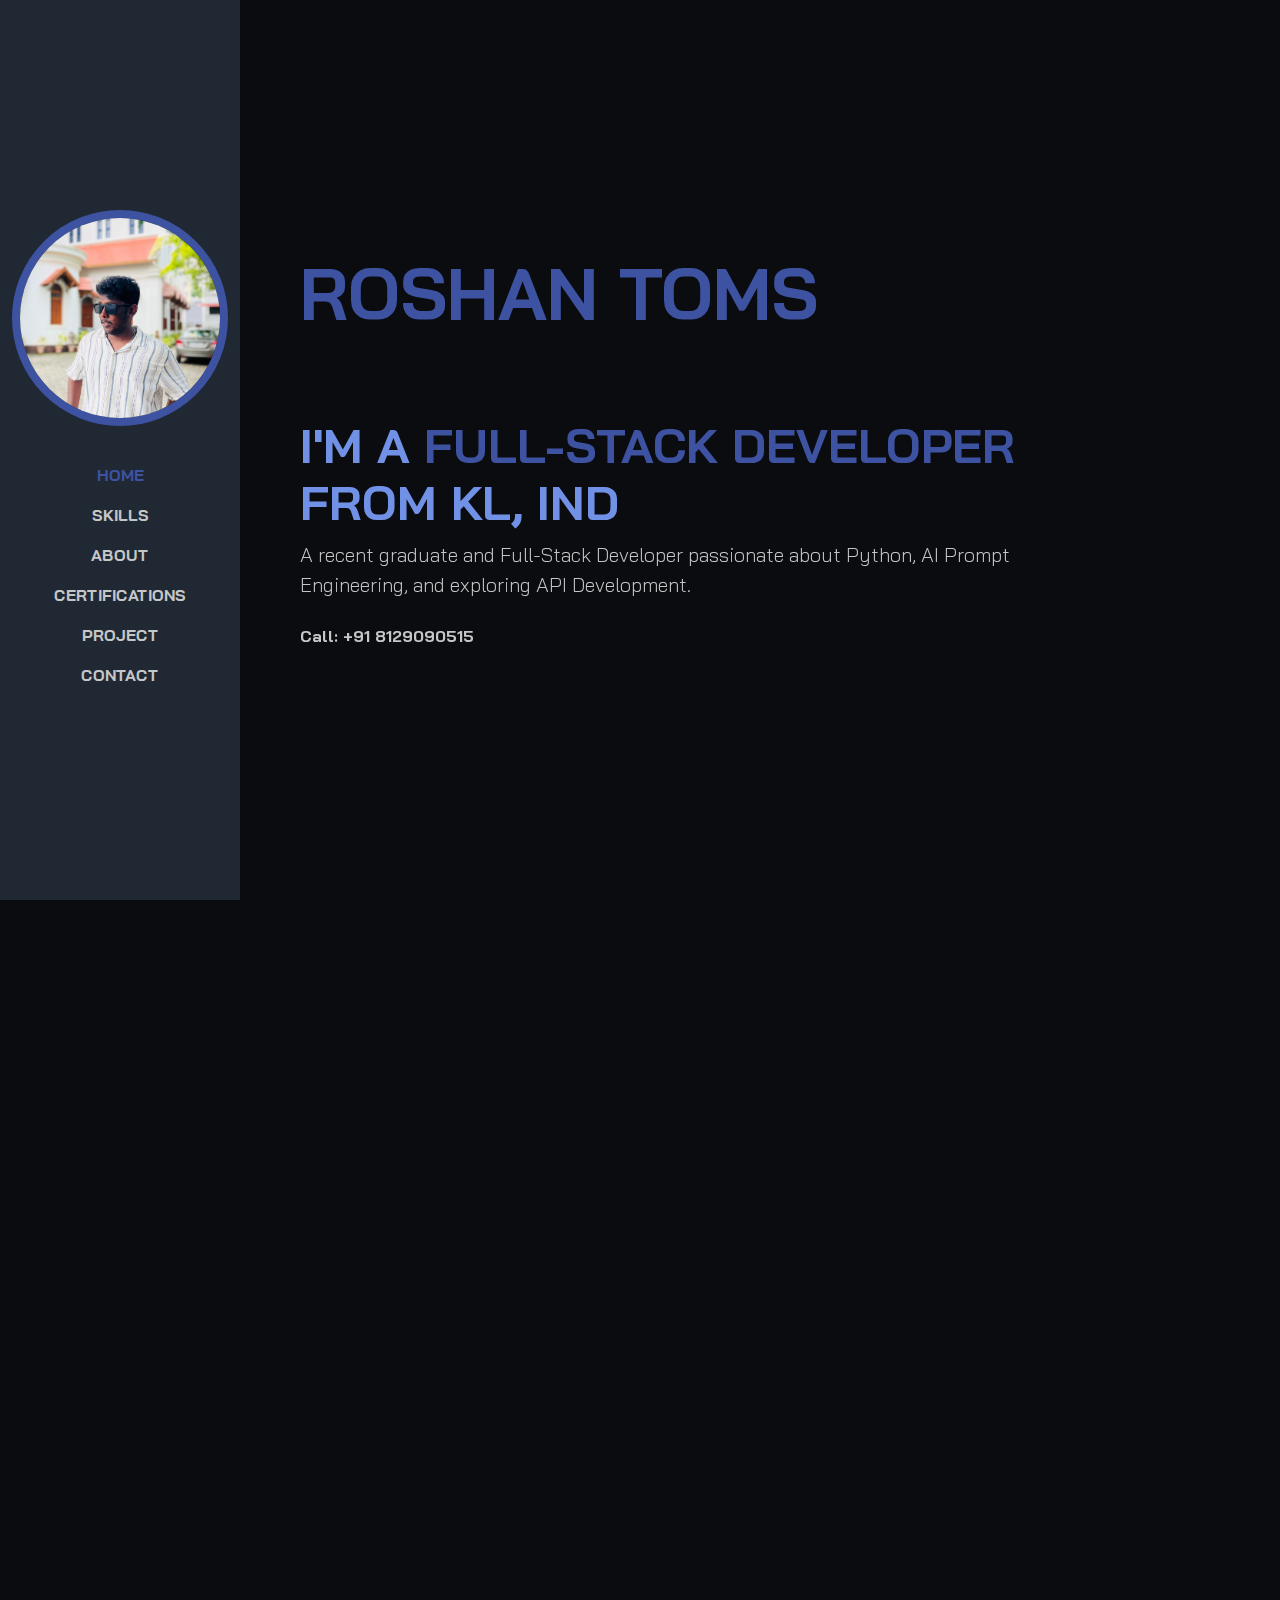
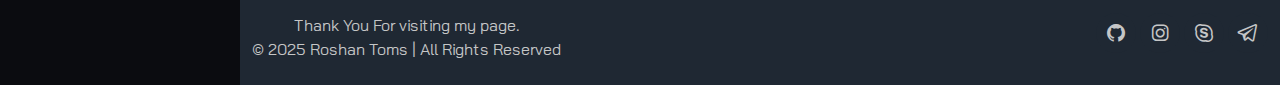
==== index.html @ 79420d6e "index.html" ====
<!DOCTYPE html>
<html lang="en">
<head>
    <meta charset="UTF-8">
    <meta http-equiv="X-UA-Compatible" content="IE=edge">
    <meta name="viewport" content="width=device-width, initial-scale=1.0">
    <meta name="description" content="Portfolio of Roshan Toms, a front-end developer from Kerala, India">
    <meta name="keywords" content="Web Developer, Front-end Developer, Full-Stack Developer, Python Developer, Portfolio, HTML, CSS, JavaScript">
    <meta name="author" content="Roshan Toms">
    <title>Full-Stack Developer</title>
    <link rel="stylesheet" href="./porti/css/bootstrap.min.css">
    <link rel="stylesheet" href="./porti/css/aos.css">
    <link rel="stylesheet" href="./porti/css/line-awesome.min.css">
    <link rel="stylesheet" href="./porti/css/style.css">
</head>
<body data-bs-spy="scroll" data-bs-target=".navbar">
    <div class="cursor">
        <div class="outer-circle"></div>
        <div class="inner-dot"></div>
    </div>

    <nav class="navbar navbar-expand-lg navbar-dark fixed-top">
        <div class="container flex-lg-column">
            <a class="navbar-brand mx-lg-auto mb-lg-4" href="#">
                <span class="h3 fw-bold d-block d-lg-none">Roshan Toms</span>
                <img src="./porti/images/h.jpg" class="d-none d-lg-block rounded-circle" alt="" loading="lazy">
            </a>
            <button class="navbar-toggler" type="button" data-bs-toggle="collapse" data-bs-target="#navbarNav"
                aria-controls="navbarNav" aria-expanded="false" aria-label="Toggle navigation">
                <span class="navbar-toggler-icon"></span>
            </button>
            <div class="collapse navbar-collapse" id="navbarNav">
                <ul class="navbar-nav ms-auto flex-lg-column text-lg-center">
                    <li class="nav-item">
                        <a class="nav-link" href="#home">Home</a>
                    </li>
                    <li class="nav-item">
                        <a class="nav-link" href="#skills">Skills</a>
                    </li>
                    <li class="nav-item">
                        <a class="nav-link" href="#about">About</a>
                    </li>
                    <li class="nav-item">
                        <a class="nav-link" href="#certifications">Certifications</a>
                    </li>
                    <li class="nav-item">
                        <a class="nav-link" href="#project">Project</a>
                    </li>
                    <li class="nav-item">
                        <a class="nav-link" href="#contact">Contact</a>
                    </li>
                </ul>
            </div>
        </div>
    </nav>
    <div id="content-wrapper">


        <section id="home" class="full-height px-lg-5">

            <div class="container">
                <div class="row">
                    <div class="col-lg-10">
                        <h1 class="display-2 fw-bold" data-aos="fade-up"><span class="text-brand">ROSHAN TOMS</span></h1><br><br><br>
                        <h1 class="display-5 fw-bold" data-aos="fade-up">I'M A <span class="text-brand">FULL-STACK DEVELOPER</span> <br>FROM KL, IND</h1>
                        <p class="lead mt-2 mb-4" data-aos="fade-up" data-aos-delay="300">A recent graduate and Full-Stack Developer passionate about Python, AI Prompt Engineering, and exploring API Development.</p>
                        <div data-aos="fade-up" data-aos-delay="600">
                            <a href="#" class="link-custom">Call: +91 8129090515</a>
                        </div>
                    </div>
                </div>
            </div>

        </section>



        <section id="skills" class="full-height px-lg-5">
            <div class="container">

                <div class="row pb-4" data-aos="fade-up">
                    <div class="col-lg-8">
                        <h6 class="text-brand">SKILLS</h6>
                        <h1>Skills</h1>
                    </div>
                </div>

                <div class="row gy-4">

                    <div class="col-md-4" data-aos="fade-up" data-aos-delay="300">
                        <div class="service p-4 bg-base rounded-4 shadow-effect">
                            <div class="iconbox rounded-4">
                                <i class="las la-laptop-code"></i>
                            </div>
                            <h5 class="mt-4 mb-2">Python</h5>
                            <p>Proficient in building web applications, automation, and AI solutions.</p>
                        </div>
                    </div>

                    <div class="col-md-4" data-aos="fade-up" data-aos-delay="600">
                        <div class="service p-4 bg-base rounded-4 shadow-effect">
                            <div class="iconbox rounded-4">
                                <i class="las la-file-code"></i>
                            </div>
                            <h5 class="mt-4 mb-2">Django</h5>
                            <p>Experienced in creating secure and scalable web applications and REST APIs using Django framework.</p>
                        </div>
                    </div>

                    <div class="col-md-4" data-aos="fade-up" data-aos-delay="900">
                        <div class="service p-4 bg-base rounded-4 shadow-effect">
                            <div class="iconbox rounded-4">
                                <i class="las la-code"></i>
                            </div>
                            <h5 class="mt-4 mb-2">Full Stack Development</h5>
                            <p>Building dynamic web applications using JavaScript and React for frontend and backend development.</p>
                        </div>
                    </div>

                    <div class="col-md-4" data-aos="fade-up" data-aos-delay="300">
                        <div class="service p-4 bg-base rounded-4 shadow-effect">
                            <div class="iconbox rounded-4">
                                <i class="las la-pen"></i>
                            </div>
                            <h5 class="mt-4 mb-2">AI Prompt Engineering</h5>
                            <p>Skilled in crafting effective prompts to enhance AI model performance and generate high-quality outputs.</p>
                        </div>
                    </div>

                    <div class="col-md-4" data-aos="fade-up" data-aos-delay="600">
                        <div class="service p-4 bg-base rounded-4 shadow-effect">
                            <div class="iconbox rounded-4">
                                <i class="las la-users"></i>
                            </div>
                            <h5 class="mt-4 mb-2">Teamwork</h5>
                            <p>Ability to collaborate effectively with diverse teams.</p>
                        </div>
                    </div>

                    <div class="col-md-4" data-aos="fade-up" data-aos-delay="900">
                        <div class="service p-4 bg-base rounded-4 shadow-effect">
                            <div class="iconbox rounded-4">
                                <i class="las la-pencil-ruler"></i>
                            </div>
                            <h5 class="mt-4 mb-2">Problem-Solving</h5>
                            <p>Proficient in identifying issues and developing solutions.</p>
                        </div>
                    </div>

                    <div class="col-md-4" data-aos="fade-up" data-aos-delay="300">
                        <div class="service p-4 bg-base rounded-4 shadow-effect">
                            <div class="iconbox rounded-4">
                                <i class="las la-users"></i>
                            </div>
                            <h5 class="mt-4 mb-2">Fast Learner</h5>
                            <p>Quick adaptability to new technologies and concepts.</p>
                        </div>
                    </div>

                    <div class="col-md-4" data-aos="fade-up" data-aos-delay="600">
                        <div class="service p-4 bg-base rounded-4 shadow-effect">
                            <div class="iconbox rounded-4">
                                <i class="las la-stopwatch"></i>
                            </div>
                            <h5 class="mt-4 mb-2">Time Management</h5>
                            <p>Skilled in prioritizing tasks and meeting deadlines.</p>
                        </div>
                    </div>

                    <div class="col-md-4" data-aos="fade-up" data-aos-delay="900">
                        <div class="service p-4 bg-base rounded-4 shadow-effect">
                            <div class="iconbox rounded-4">
                                <i class="las la-recycle"></i>
                            </div>
                            <h5 class="mt-4 mb-2">Adaptability</h5>
                            <p>Ability to adjust to new challenges and environments.</p>
                        </div>
                    </div>

                </div>

            </div>
        </section>


        <!-- ABOUT -->
        <section id="about" class="full-height px-lg-5">
            <div class="container">

                <div class="row pb-4" data-aos="fade-up">
                    <div class="col-lg-8">
                        <h6 class="text-brand">ABOUT</h6>
                        <h1>My Education & Experience</h1>
                    </div>
                </div>

                <div class="row gy-4">
                    <div class="col-lg-12">

                        <h3 class="mb-4" data-aos="fade-up" data-aos-delay="300">Education</h3>
                        <div class="row gy-4">

                            <div class="col-md-6" data-aos="fade-up" data-aos-delay="600">
                                <div class="bg-base p-4 rounded-4 shadow-effect">
                                    <h4>Bachelor of Science in Electronics</h4>
                                    <p class="text-brand mb-2">IHRD College of Applied Science, Vazhakkad(2017 - 2022)</p>
                                    <p class="mb-0">I graduated with a Bachelor of Science in Electronics from IHRD College of Applied Science, where I gained a solid foundation in electronic systems, circuit design, and embedded technologies. This program equipped me with both theoretical knowledge and practical skills, preparing me for a successful career in the dynamic field of electronics.</p>
                                </div>
                            </div>

                            <div class="col-md-6" data-aos="fade-up" data-aos-delay="600">
                                <div class="bg-base p-4 rounded-4 shadow-effect">
                                    <h4>Higher Secondary Science</h4>
                                    <p class="text-brand mb-2">Mukkam Higher Secondary School, Mukkam (2017 - 2019)</p>
                                    <p class="mb-0">I completed my higher secondary education in Science at Mukkam Higher Secondary School. This educational background fueled my passion for technology and paved the way for my pursuit of a Bachelor of Science in Electronics.</p>
                                </div>
                            </div>

                            <div class="col-md-6" data-aos="fade-up" data-aos-delay="600">
                                <div class="bg-base p-4 rounded-4 shadow-effect">
                                    <h4>SSLC</h4>
                                    <p class="text-brand mb-2">Govt. Ganapath Boys High School, Chalappuram (2017)</p>
                                    <p class="mb-0">I completed my Secondary School Leaving Certificate (SSLC) from Government Ganapath Boys High School, where I laid the groundwork for my academic journey. This early education instilled in me a passion for learning, which ultimately guided me toward pursuing higher studies in science and electronics.</p>
                                </div>
                            </div>

                            <div class="col-md-6" data-aos="fade-up" data-aos-delay="600">
                                <div class="bg-base p-4 rounded-4 shadow-effect">
                                    <h4>Python</h4>
                                    <p class="text-brand mb-2">KSWDC REACH (2023-2024)</p>
                                    <p class="mb-0">I completed a Python course from KSWDC REACH, where I acquired essential programming skills and a solid understanding of Python's applications in data analysis and software development. This training equipped me with the knowledge to tackle real-world problems and further fueled my passion for coding and technology.</p>
                                </div>
                            </div>

                            <div class="col-md-6" data-aos="fade-up" data-aos-delay="600">
                                <div class="bg-base p-4 rounded-4 shadow-effect">
                                    <h4>Prompt Engineering</h4>
                                    <p class="text-brand mb-2">One Million Prompters Initiative (2025)</p>
                                    <p class="mb-0">Successfully completed the One Million Prompters initiative launched by His Highness Sheikh Hamdan bin Mohammed bin Rashid Al Maktoum, Crown Prince of Dubai. This initiative aims to train and empower One Million Prompters, focusing on developing skills in prompt engineering for AI systems. In alignment with the Dubai Universal Blueprint for Artificial Intelligence, this achievement contributes to building a future-ready workforce.</p>
                                </div>
                            </div>

                        </div>


                        <h3 class="mb-4 mt-5" data-aos="fade-up" data-aos-delay="300">Experiance</h3>
                        <div class="row gy-4">

                            <div class="col-md-6" data-aos="fade-up" data-aos-delay="600">
                                <div class="bg-base p-4 rounded-4 shadow-effect">
                                    <h4>Fiber Associate</h4>
                                    <p class="text-brand mb-2">Jio Center (2022 - 2024)</p>
                                    <p class="mb-0">In my role, I focused on the installation of Jio Fiber, ensuring that every possible household had access to high-speed internet services. I prioritized delivering exceptional customer service, which contributed to achieving a daily productivity rate of over 4 installations, reflecting my commitment to efficiency and customer satisfaction.</p>
                                </div>
                            </div>

                            <div class="col-md-6" data-aos="fade-up" data-aos-delay="600">
                                <div class="bg-base p-4 rounded-4 shadow-effect">
                                    <h4>Python Intern</h4>
                                    <p class="text-brand mb-2">Inmakes (2024 - )</p>
                                    <p class="mb-0">As a Python intern at Inmakes, I gained hands-on experience in developing and optimizing software solutions using Python programming. This role allowed me to enhance my coding skills while collaborating with a talented team to contribute to innovative projects and improve overall system performance.</p>
                                </div>
                            </div>


                        </div>

                    </div>

                </div>

            </div>
        </section>
        <!-- //ABOUT -->


        <!-- CERTIFICATIONS -->
        <section id="certifications" class="full-height px-lg-5">
            <div class="container">
                <div class="row pb-4" data-aos="fade-up">
                    <div class="col-lg-8">
                        <h6 class="text-brand">CERTIFICATIONS</h6>
                        <h1>My Certifications</h1>
                    </div>
                </div>
                <div class="row gy-4 justify-content-center">
                    <div class="col-lg-4" data-aos="fade-up" data-aos-delay="300">
                        <div class="card bg-base shadow-effect" onclick="openPopup('./porti/images/Uniofcali.png')">
                            <img src="./porti/images/Uniofcali.png" alt="" class="card-img-top">
                            <div class="card-body">
                                <h5 class="card-title">Degree Certificate</h5>
                                <p class="card-text">Bachelor of Science in Electronics awarded by IHRD College of Applied Science.</p>
                            </div>
                        </div>
                    </div>
                    <div class="col-lg-4" data-aos="fade-up" data-aos-delay="600">
                        <div class="card bg-base shadow-effect" onclick="openPopup('./porti/images/python.png')">
                            <img src="./porti/images/python.png" alt="Python Certificate" class="card-img-top">
                            <div class="card-body">
                                <h5 class="card-title">Python Certificate</h5>
                                <p class="card-text">Successfully completed Python course from KSWDC REACH (2023-2024).</p>
                            </div>
                        </div>
                    </div>
                    <div class="col-lg-4" data-aos="fade-up" data-aos-delay="900">
                        <div class="card bg-base shadow-effect" onclick="openPopup('./porti/images/chatgpt.png')">
                            <img src="./porti/images/chatgpt.png" alt="Prompt Engineering Certificate" class="card-img-top">
                            <div class="card-body">
                                <h5 class="card-title">Prompt Engineering Certificate</h5>
                                <p class="card-text">Completed One Million Prompters initiative focused on AI prompt engineering.</p>
                            </div>
                        </div>
                    </div>
                </div>
            </div>
        </section>

        <div id="popup" class="popup" onclick="closePopup()">
            <span class="close">&times;</span>
            <img id="popup-img" class="popup-img" src="" alt="">
        </div>
        <!-- //CERTIFICATIONS -->

        <!-- PROJECT -->
        <section id="project" class="full-height px-lg-5">
            <div class="container">
                <div class="row pb-4" data-aos="fade-up">
                    <div class="col-lg-8">
                        <h6 class="text-brand">PROJECT</h6>
                        <h1>My Project</h1>
                    </div>
                </div>
                <div class="row gy-4 justify-content-center">
                    <div class="col-lg-4" data-aos="fade-up" data-aos-delay="300">
                        <div class="card bg-base shadow-effect project-card">
                            <div class="image-container">
                                <img src="./porti/images/robin_asst.webp" alt="" class="card-img-top">
                                <div class="card-buttons">
                                    <a href="https://roshantoms.github.io/Robin-Assistant/" target="_blank" class="btn btn-brand" rel="noopener noreferrer">Preview</a>
                                    <a href="https://github.com/roshantoms/Robin-Assistant/" target="_blank" class="btn btn-brand" rel="noopener noreferrer">Source Code</a>
                                </div>
                            </div>
                            <div class="card-body">
                                <h5 class="card-title">Robin Assistant</h5>
                                <p class="card-text">Voice-controlled personal assistant built with Python that can open and close apps, browse websites, and play YouTube songs through voice commands.</p>
                            </div>
                        </div>
                    </div>
                    <div class="col-lg-4" data-aos="fade-up" data-aos-delay="300">
                        <div class="card bg-base shadow-effect project-card">
                            <div class="image-container">
                                <img src="./porti/images/serpentrix.webp" alt="" class="card-img-top">
                                <div class="card-buttons">
                                    <a href="https://roshantoms.github.io/Serpentrix-Game/" target="_blank" class="btn btn-brand" rel="noopener noreferrer">Preview</a>
                                    <a href="https://github.com/roshantoms/Serpentrix-Game/" target="_blank" class="btn btn-brand" rel="noopener noreferrer">Source Code</a>
                                </div>
                            </div>
                            <div class="card-body">
                                <h5 class="card-title">Serpentrix</h5>
                                <p class="card-text">A classic snake game built with HTML, CSS, and JavaScript, featuring responsive controls, touch support, and a clean modern design.</p>
                            </div>
                        </div>
                    </div>
                    <div class="col-lg-4" data-aos="fade-up" data-aos-delay="300"></div>
                </div>
            </div>
        </section>

        <div id="popup" class="popup" onclick="closePopup()">
            <span class="close">&times;</span>
            <img id="popup-img" class="popup-img" src="" alt="">
        </div>
        <!-- PROJECT -->


        <!-- CONTACT -->
        <section id="contact" class="full-height px-lg-5">
            <div class="container">
                <div class="row justify-content-center text-center">
                    <div class="col-lg-8 pb-4" data-aos="fade-up">
                        <h6 class="text-brand">CONTACT</h6>
                        <h1>Interested in working together? Let's talk</h1>
                    </div>

                    <div class="col-lg-8" data-aos="fade-up" data-aos-delay="300">
                        <form action="#" class="row g-lg-3 gy-3" id="contact-form">
                            <div class="form-group col-md-6">
                                <input type="text" class="form-control" placeholder="Enter your name" required>
                            </div>
                            <div class="form-group col-md-6">
                                <input type="email" class="form-control" placeholder="Enter your email" required>
                            </div>
                            <div class="form-group col-12">
                                <input type="text" class="form-control" placeholder="Enter subject" required>
                            </div>
                            <div class="form-group col-12">
                                <textarea name="" rows="4" class="form-control" placeholder="Enter your message" required></textarea>
                            </div>
                            <div class="form-group col-12 d-grid">
                                <button type="submit" class="btn btn-brand">Contact me</button>
                            </div>
                        </form>
                        <div id="thank-you-message" class="text-center" style="display: none;">
                            <h2 class="text-brand2 my-5 py-5">Thank you for contacting me!</h2>
                        </div>
                    </div>
                </div>
            </div>
        </section>
        <!-- //CONTACT -->

        <!-- FOOTER -->
        <footer class="text-center py-4 bg-base">
            <div class="container">
                <div class="row gy-4 justify-content-between">
                    <div class="col-auto">
                        <p class="mb-0">Thank You For visiting my page.</a></p>
                        <p class="mb-0">&copy; 2025 Roshan Toms | All Rights Reserved</p>
                    </div>
                    <div class="col-auto">
                        <div class="social-icons">
                            <a href="https://github.com/roshantoms/" target="_blank" rel="noopener noreferrer"><i class="lab la-github"></i></a>
                            <a href="#"><i class="lab la-instagram"></i></a>
                            <a href="#"><i class="lab la-skype"></i></a>
                            <a href="#"><i class="lab la-telegram"></i></a>
                        </div>
                    </div>
                </div>
            </div>
        </footer>
        <!-- //FOOTER -->

    </div>
  



    <script src="./porti/js/script.js"></script>
    <script src="./porti/js/scatter.js"></script>
    <script src="./porti/js/bootstrap.bundle.min.js"></script>
    <script src="./porti/js/aos.js"></script>
    <script src="./porti/js/main.js"></script>

    <script src="https://cdnjs.cloudflare.com/ajax/libs/gsap/3.12.2/gsap.min.js"></script>

</body>

</html>
---- porti/css/line-awesome.min.css ----
.la,.lab,.lad,.lal,.lar,.las{-moz-osx-font-smoothing:grayscale;-webkit-font-smoothing:antialiased;display:inline-block;font-style:normal;font-variant:normal;text-rendering:auto;line-height:1}.la-lg{font-size:1.33333em;line-height:.75em;vertical-align:-.0667em}.la-xs{font-size:.75em}.la-sm{font-size:.875em}.la-1x{font-size:1em}.la-2x{font-size:2em}.la-3x{font-size:3em}.la-4x{font-size:4em}.la-5x{font-size:5em}.la-6x{font-size:6em}.la-7x{font-size:7em}.la-8x{font-size:8em}.la-9x{font-size:9em}.la-10x{font-size:10em}.la-fw{text-align:center;width:1.25em}.la-ul{list-style-type:none;margin-left:2.5em;padding-left:0}.la-ul>li{position:relative}.la-li{left:-2em;position:absolute;text-align:center;width:2em;line-height:inherit}.la-border{border:solid .08em #eee;border-radius:.1em;padding:.2em .25em .15em}.la-pull-left{float:left}.la-pull-right{float:right}.la.la-pull-left,.lab.la-pull-left,.lal.la-pull-left,.lar.la-pull-left,.las.la-pull-left{margin-right:.3em}.la.la-pull-right,.lab.la-pull-right,.lal.la-pull-right,.lar.la-pull-right,.las.la-pull-right{margin-left:.3em}.la-spin{-webkit-animation:la-spin 2s infinite linear;animation:la-spin 2s infinite linear}.la-pulse{-webkit-animation:la-spin 1s infinite steps(8);animation:la-spin 1s infinite steps(8)}@-webkit-keyframes la-spin{0%{-webkit-transform:rotate(0);transform:rotate(0)}100%{-webkit-transform:rotate(360deg);transform:rotate(360deg)}}@keyframes la-spin{0%{-webkit-transform:rotate(0);transform:rotate(0)}100%{-webkit-transform:rotate(360deg);transform:rotate(360deg)}}.la-rotate-90{-webkit-transform:rotate(90deg);transform:rotate(90deg)}.la-rotate-180{-webkit-transform:rotate(180deg);transform:rotate(180deg)}.la-rotate-270{-webkit-transform:rotate(270deg);transform:rotate(270deg)}.la-flip-horizontal{-webkit-transform:scale(-1,1);transform:scale(-1,1)}.la-flip-vertical{-webkit-transform:scale(1,-1);transform:scale(1,-1)}.la-flip-both,.la-flip-horizontal.la-flip-vertical{-webkit-transform:scale(-1,-1);transform:scale(-1,-1)}:root .la-flip-both,:root .la-flip-horizontal,:root .la-flip-vertical,:root .la-rotate-180,:root .la-rotate-270,:root .la-rotate-90{-webkit-filter:none;filter:none}.la-stack{display:inline-block;height:2em;line-height:2em;position:relative;vertical-align:middle;width:2.5em}.la-stack-1x,.la-stack-2x{left:0;position:absolute;text-align:center;width:100%}.la-stack-1x{line-height:inherit}.la-stack-2x{font-size:2em}.la-inverse{color:#fff}.la-500px:before{content:"\f26e"}.la-accessible-icon:before{content:"\f368"}.la-accusoft:before{content:"\f369"}.la-acquisitions-incorporated:before{content:"\f6af"}.la-ad:before{content:"\f641"}.la-address-book:before{content:"\f2b9"}.la-address-card:before{content:"\f2bb"}.la-adjust:before{content:"\f042"}.la-adn:before{content:"\f170"}.la-adobe:before{content:"\f778"}.la-adversal:before{content:"\f36a"}.la-affiliatetheme:before{content:"\f36b"}.la-air-freshener:before{content:"\f5d0"}.la-airbnb:before{content:"\f834"}.la-algolia:before{content:"\f36c"}.la-align-center:before{content:"\f037"}.la-align-justify:before{content:"\f039"}.la-align-left:before{content:"\f036"}.la-align-right:before{content:"\f038"}.la-alipay:before{content:"\f642"}.la-allergies:before{content:"\f461"}.la-amazon:before{content:"\f270"}.la-amazon-pay:before{content:"\f42c"}.la-ambulance:before{content:"\f0f9"}.la-american-sign-language-interpreting:before{content:"\f2a3"}.la-amilia:before{content:"\f36d"}.la-anchor:before{content:"\f13d"}.la-android:before{content:"\f17b"}.la-angellist:before{content:"\f209"}.la-angle-double-down:before{content:"\f103"}.la-angle-double-left:before{content:"\f100"}.la-angle-double-right:before{content:"\f101"}.la-angle-double-up:before{content:"\f102"}.la-angle-down:before{content:"\f107"}.la-angle-left:before{content:"\f104"}.la-angle-right:before{content:"\f105"}.la-angle-up:before{content:"\f106"}.la-angry:before{content:"\f556"}.la-angrycreative:before{content:"\f36e"}.la-angular:before{content:"\f420"}.la-ankh:before{content:"\f644"}.la-app-store:before{content:"\f36f"}.la-app-store-ios:before{content:"\f370"}.la-apper:before{content:"\f371"}.la-apple:before{content:"\f179"}.la-apple-alt:before{content:"\f5d1"}.la-apple-pay:before{content:"\f415"}.la-archive:before{content:"\f187"}.la-archway:before{content:"\f557"}.la-arrow-alt-circle-down:before{content:"\f358"}.la-arrow-alt-circle-left:before{content:"\f359"}.la-arrow-alt-circle-right:before{content:"\f35a"}.la-arrow-alt-circle-up:before{content:"\f35b"}.la-arrow-circle-down:before{content:"\f0ab"}.la-arrow-circle-left:before{content:"\f0a8"}.la-arrow-circle-right:before{content:"\f0a9"}.la-arrow-circle-up:before{content:"\f0aa"}.la-arrow-down:before{content:"\f063"}.la-arrow-left:before{content:"\f060"}.la-arrow-right:before{content:"\f061"}.la-arrow-up:before{content:"\f062"}.la-arrows-alt:before{content:"\f0b2"}.la-arrows-alt-h:before{content:"\f337"}.la-arrows-alt-v:before{content:"\f338"}.la-artstation:before{content:"\f77a"}.la-assistive-listening-systems:before{content:"\f2a2"}.la-asterisk:before{content:"\f069"}.la-asymmetrik:before{content:"\f372"}.la-at:before{content:"\f1fa"}.la-atlas:before{content:"\f558"}.la-atlassian:before{content:"\f77b"}.la-atom:before{content:"\f5d2"}.la-audible:before{content:"\f373"}.la-audio-description:before{content:"\f29e"}.la-autoprefixer:before{content:"\f41c"}.la-avianex:before{content:"\f374"}.la-aviato:before{content:"\f421"}.la-award:before{content:"\f559"}.la-aws:before{content:"\f375"}.la-baby:before{content:"\f77c"}.la-baby-carriage:before{content:"\f77d"}.la-backspace:before{content:"\f55a"}.la-backward:before{content:"\f04a"}.la-bacon:before{content:"\f7e5"}.la-balance-scale:before{content:"\f24e"}.la-balance-scale-left:before{content:"\f515"}.la-balance-scale-right:before{content:"\f516"}.la-ban:before{content:"\f05e"}.la-band-aid:before{content:"\f462"}.la-bandcamp:before{content:"\f2d5"}.la-barcode:before{content:"\f02a"}.la-bars:before{content:"\f0c9"}.la-baseball-ball:before{content:"\f433"}.la-basketball-ball:before{content:"\f434"}.la-bath:before{content:"\f2cd"}.la-battery-empty:before{content:"\f244"}.la-battery-full:before{content:"\f240"}.la-battery-half:before{content:"\f242"}.la-battery-quarter:before{content:"\f243"}.la-battery-three-quarters:before{content:"\f241"}.la-battle-net:before{content:"\f835"}.la-bed:before{content:"\f236"}.la-beer:before{content:"\f0fc"}.la-behance:before{content:"\f1b4"}.la-behance-square:before{content:"\f1b5"}.la-bell:before{content:"\f0f3"}.la-bell-slash:before{content:"\f1f6"}.la-bezier-curve:before{content:"\f55b"}.la-bible:before{content:"\f647"}.la-bicycle:before{content:"\f206"}.la-biking:before{content:"\f84a"}.la-bimobject:before{content:"\f378"}.la-binoculars:before{content:"\f1e5"}.la-biohazard:before{content:"\f780"}.la-birthday-cake:before{content:"\f1fd"}.la-bitbucket:before{content:"\f171"}.la-bitcoin:before{content:"\f379"}.la-bity:before{content:"\f37a"}.la-black-tie:before{content:"\f27e"}.la-blackberry:before{content:"\f37b"}.la-blender:before{content:"\f517"}.la-blender-phone:before{content:"\f6b6"}.la-blind:before{content:"\f29d"}.la-blog:before{content:"\f781"}.la-blogger:before{content:"\f37c"}.la-blogger-b:before{content:"\f37d"}.la-bluetooth:before{content:"\f293"}.la-bluetooth-b:before{content:"\f294"}.la-bold:before{content:"\f032"}.la-bolt:before{content:"\f0e7"}.la-bomb:before{content:"\f1e2"}.la-bone:before{content:"\f5d7"}.la-bong:before{content:"\f55c"}.la-book:before{content:"\f02d"}.la-book-dead:before{content:"\f6b7"}.la-book-medical:before{content:"\f7e6"}.la-book-open:before{content:"\f518"}.la-book-reader:before{content:"\f5da"}.la-bookmark:before{content:"\f02e"}.la-bootstrap:before{content:"\f836"}.la-border-all:before{content:"\f84c"}.la-border-none:before{content:"\f850"}.la-border-style:before{content:"\f853"}.la-bowling-ball:before{content:"\f436"}.la-box:before{content:"\f466"}.la-box-open:before{content:"\f49e"}.la-boxes:before{content:"\f468"}.la-braille:before{content:"\f2a1"}.la-brain:before{content:"\f5dc"}.la-bread-slice:before{content:"\f7ec"}.la-briefcase:before{content:"\f0b1"}.la-briefcase-medical:before{content:"\f469"}.la-broadcast-tower:before{content:"\f519"}.la-broom:before{content:"\f51a"}.la-brush:before{content:"\f55d"}.la-btc:before{content:"\f15a"}.la-buffer:before{content:"\f837"}.la-bug:before{content:"\f188"}.la-building:before{content:"\f1ad"}.la-bullhorn:before{content:"\f0a1"}.la-bullseye:before{content:"\f140"}.la-burn:before{content:"\f46a"}.la-buromobelexperte:before{content:"\f37f"}.la-bus:before{content:"\f207"}.la-bus-alt:before{content:"\f55e"}.la-business-time:before{content:"\f64a"}.la-buy-n-large:before{content:"\f8a6"}.la-buysellads:before{content:"\f20d"}.la-calculator:before{content:"\f1ec"}.la-calendar:before{content:"\f133"}.la-calendar-alt:before{content:"\f073"}.la-calendar-check:before{content:"\f274"}.la-calendar-day:before{content:"\f783"}.la-calendar-minus:before{content:"\f272"}.la-calendar-plus:before{content:"\f271"}.la-calendar-times:before{content:"\f273"}.la-calendar-week:before{content:"\f784"}.la-camera:before{content:"\f030"}.la-camera-retro:before{content:"\f083"}.la-campground:before{content:"\f6bb"}.la-canadian-maple-leaf:before{content:"\f785"}.la-candy-cane:before{content:"\f786"}.la-cannabis:before{content:"\f55f"}.la-capsules:before{content:"\f46b"}.la-car:before{content:"\f1b9"}.la-car-alt:before{content:"\f5de"}.la-car-battery:before{content:"\f5df"}.la-car-crash:before{content:"\f5e1"}.la-car-side:before{content:"\f5e4"}.la-caret-down:before{content:"\f0d7"}.la-caret-left:before{content:"\f0d9"}.la-caret-right:before{content:"\f0da"}.la-caret-square-down:before{content:"\f150"}.la-caret-square-left:before{content:"\f191"}.la-caret-square-right:before{content:"\f152"}.la-caret-square-up:before{content:"\f151"}.la-caret-up:before{content:"\f0d8"}.la-carrot:before{content:"\f787"}.la-cart-arrow-down:before{content:"\f218"}.la-cart-plus:before{content:"\f217"}.la-cash-register:before{content:"\f788"}.la-cat:before{content:"\f6be"}.la-cc-amazon-pay:before{content:"\f42d"}.la-cc-amex:before{content:"\f1f3"}.la-cc-apple-pay:before{content:"\f416"}.la-cc-diners-club:before{content:"\f24c"}.la-cc-discover:before{content:"\f1f2"}.la-cc-jcb:before{content:"\f24b"}.la-cc-mastercard:before{content:"\f1f1"}.la-cc-paypal:before{content:"\f1f4"}.la-cc-stripe:before{content:"\f1f5"}.la-cc-visa:before{content:"\f1f0"}.la-centercode:before{content:"\f380"}.la-centos:before{content:"\f789"}.la-certificate:before{content:"\f0a3"}.la-chair:before{content:"\f6c0"}.la-chalkboard:before{content:"\f51b"}.la-chalkboard-teacher:before{content:"\f51c"}.la-charging-station:before{content:"\f5e7"}.la-chart-area:before{content:"\f1fe"}.la-chart-bar:before{content:"\f080"}.la-chart-line:before{content:"\f201"}.la-chart-pie:before{content:"\f200"}.la-check:before{content:"\f00c"}.la-check-circle:before{content:"\f058"}.la-check-double:before{content:"\f560"}.la-check-square:before{content:"\f14a"}.la-cheese:before{content:"\f7ef"}.la-chess:before{content:"\f439"}.la-chess-bishop:before{content:"\f43a"}.la-chess-board:before{content:"\f43c"}.la-chess-king:before{content:"\f43f"}.la-chess-knight:before{content:"\f441"}.la-chess-pawn:before{content:"\f443"}.la-chess-queen:before{content:"\f445"}.la-chess-rook:before{content:"\f447"}.la-chevron-circle-down:before{content:"\f13a"}.la-chevron-circle-left:before{content:"\f137"}.la-chevron-circle-right:before{content:"\f138"}.la-chevron-circle-up:before{content:"\f139"}.la-chevron-down:before{content:"\f078"}.la-chevron-left:before{content:"\f053"}.la-chevron-right:before{content:"\f054"}.la-chevron-up:before{content:"\f077"}.la-child:before{content:"\f1ae"}.la-chrome:before{content:"\f268"}.la-chromecast:before{content:"\f838"}.la-church:before{content:"\f51d"}.la-circle:before{content:"\f111"}.la-circle-notch:before{content:"\f1ce"}.la-city:before{content:"\f64f"}.la-clinic-medical:before{content:"\f7f2"}.la-clipboard:before{content:"\f328"}.la-clipboard-check:before{content:"\f46c"}.la-clipboard-list:before{content:"\f46d"}.la-clock:before{content:"\f017"}.la-clone:before{content:"\f24d"}.la-closed-captioning:before{content:"\f20a"}.la-cloud:before{content:"\f0c2"}.la-cloud-download-alt:before{content:"\f381"}.la-cloud-meatball:before{content:"\f73b"}.la-cloud-moon:before{content:"\f6c3"}.la-cloud-moon-rain:before{content:"\f73c"}.la-cloud-rain:before{content:"\f73d"}.la-cloud-showers-heavy:before{content:"\f740"}.la-cloud-sun:before{content:"\f6c4"}.la-cloud-sun-rain:before{content:"\f743"}.la-cloud-upload-alt:before{content:"\f382"}.la-cloudscale:before{content:"\f383"}.la-cloudsmith:before{content:"\f384"}.la-cloudversify:before{content:"\f385"}.la-cocktail:before{content:"\f561"}.la-code:before{content:"\f121"}.la-code-branch:before{content:"\f126"}.la-codepen:before{content:"\f1cb"}.la-codiepie:before{content:"\f284"}.la-coffee:before{content:"\f0f4"}.la-cog:before{content:"\f013"}.la-cogs:before{content:"\f085"}.la-coins:before{content:"\f51e"}.la-columns:before{content:"\f0db"}.la-comment:before{content:"\f075"}.la-comment-alt:before{content:"\f27a"}.la-comment-dollar:before{content:"\f651"}.la-comment-dots:before{content:"\f4ad"}.la-comment-medical:before{content:"\f7f5"}.la-comment-slash:before{content:"\f4b3"}.la-comments:before{content:"\f086"}.la-comments-dollar:before{content:"\f653"}.la-compact-disc:before{content:"\f51f"}.la-compass:before{content:"\f14e"}.la-compress:before{content:"\f066"}.la-compress-arrows-alt:before{content:"\f78c"}.la-concierge-bell:before{content:"\f562"}.la-confluence:before{content:"\f78d"}.la-connectdevelop:before{content:"\f20e"}.la-contao:before{content:"\f26d"}.la-cookie:before{content:"\f563"}.la-cookie-bite:before{content:"\f564"}.la-copy:before{content:"\f0c5"}.la-copyright:before{content:"\f1f9"}.la-cotton-bureau:before{content:"\f89e"}.la-couch:before{content:"\f4b8"}.la-cpanel:before{content:"\f388"}.la-creative-commons:before{content:"\f25e"}.la-creative-commons-by:before{content:"\f4e7"}.la-creative-commons-nc:before{content:"\f4e8"}.la-creative-commons-nc-eu:before{content:"\f4e9"}.la-creative-commons-nc-jp:before{content:"\f4ea"}.la-creative-commons-nd:before{content:"\f4eb"}.la-creative-commons-pd:before{content:"\f4ec"}.la-creative-commons-pd-alt:before{content:"\f4ed"}.la-creative-commons-remix:before{content:"\f4ee"}.la-creative-commons-sa:before{content:"\f4ef"}.la-creative-commons-sampling:before{content:"\f4f0"}.la-creative-commons-sampling-plus:before{content:"\f4f1"}.la-creative-commons-share:before{content:"\f4f2"}.la-creative-commons-zero:before{content:"\f4f3"}.la-credit-card:before{content:"\f09d"}.la-critical-role:before{content:"\f6c9"}.la-crop:before{content:"\f125"}.la-crop-alt:before{content:"\f565"}.la-cross:before{content:"\f654"}.la-crosshairs:before{content:"\f05b"}.la-crow:before{content:"\f520"}.la-crown:before{content:"\f521"}.la-crutch:before{content:"\f7f7"}.la-css3:before{content:"\f13c"}.la-css3-alt:before{content:"\f38b"}.la-cube:before{content:"\f1b2"}.la-cubes:before{content:"\f1b3"}.la-cut:before{content:"\f0c4"}.la-cuttlefish:before{content:"\f38c"}.la-d-and-d:before{content:"\f38d"}.la-d-and-d-beyond:before{content:"\f6ca"}.la-dashcube:before{content:"\f210"}.la-database:before{content:"\f1c0"}.la-deaf:before{content:"\f2a4"}.la-delicious:before{content:"\f1a5"}.la-democrat:before{content:"\f747"}.la-deploydog:before{content:"\f38e"}.la-deskpro:before{content:"\f38f"}.la-desktop:before{content:"\f108"}.la-dev:before{content:"\f6cc"}.la-deviantart:before{content:"\f1bd"}.la-dharmachakra:before{content:"\f655"}.la-dhl:before{content:"\f790"}.la-diagnoses:before{content:"\f470"}.la-diaspora:before{content:"\f791"}.la-dice:before{content:"\f522"}.la-dice-d20:before{content:"\f6cf"}.la-dice-d6:before{content:"\f6d1"}.la-dice-five:before{content:"\f523"}.la-dice-four:before{content:"\f524"}.la-dice-one:before{content:"\f525"}.la-dice-six:before{content:"\f526"}.la-dice-three:before{content:"\f527"}.la-dice-two:before{content:"\f528"}.la-digg:before{content:"\f1a6"}.la-digital-ocean:before{content:"\f391"}.la-digital-tachograph:before{content:"\f566"}.la-directions:before{content:"\f5eb"}.la-discord:before{content:"\f392"}.la-discourse:before{content:"\f393"}.la-divide:before{content:"\f529"}.la-dizzy:before{content:"\f567"}.la-dna:before{content:"\f471"}.la-dochub:before{content:"\f394"}.la-docker:before{content:"\f395"}.la-dog:before{content:"\f6d3"}.la-dollar-sign:before{content:"\f155"}.la-dolly:before{content:"\f472"}.la-dolly-flatbed:before{content:"\f474"}.la-donate:before{content:"\f4b9"}.la-door-closed:before{content:"\f52a"}.la-door-open:before{content:"\f52b"}.la-dot-circle:before{content:"\f192"}.la-dove:before{content:"\f4ba"}.la-download:before{content:"\f019"}.la-draft2digital:before{content:"\f396"}.la-drafting-compass:before{content:"\f568"}.la-dragon:before{content:"\f6d5"}.la-draw-polygon:before{content:"\f5ee"}.la-dribbble:before{content:"\f17d"}.la-dribbble-square:before{content:"\f397"}.la-dropbox:before{content:"\f16b"}.la-drum:before{content:"\f569"}.la-drum-steelpan:before{content:"\f56a"}.la-drumstick-bite:before{content:"\f6d7"}.la-drupal:before{content:"\f1a9"}.la-dumbbell:before{content:"\f44b"}.la-dumpster:before{content:"\f793"}.la-dumpster-fire:before{content:"\f794"}.la-dungeon:before{content:"\f6d9"}.la-dyalog:before{content:"\f399"}.la-earlybirds:before{content:"\f39a"}.la-ebay:before{content:"\f4f4"}.la-edge:before{content:"\f282"}.la-edit:before{content:"\f044"}.la-egg:before{content:"\f7fb"}.la-eject:before{content:"\f052"}.la-elementor:before{content:"\f430"}.la-ellipsis-h:before{content:"\f141"}.la-ellipsis-v:before{content:"\f142"}.la-ello:before{content:"\f5f1"}.la-ember:before{content:"\f423"}.la-empire:before{content:"\f1d1"}.la-envelope:before{content:"\f0e0"}.la-envelope-open:before{content:"\f2b6"}.la-envelope-open-text:before{content:"\f658"}.la-envelope-square:before{content:"\f199"}.la-envira:before{content:"\f299"}.la-equals:before{content:"\f52c"}.la-eraser:before{content:"\f12d"}.la-erlang:before{content:"\f39d"}.la-ethereum:before{content:"\f42e"}.la-ethernet:before{content:"\f796"}.la-etsy:before{content:"\f2d7"}.la-euro-sign:before{content:"\f153"}.la-evernote:before{content:"\f839"}.la-exchange-alt:before{content:"\f362"}.la-exclamation:before{content:"\f12a"}.la-exclamation-circle:before{content:"\f06a"}.la-exclamation-triangle:before{content:"\f071"}.la-expand:before{content:"\f065"}.la-expand-arrows-alt:before{content:"\f31e"}.la-expeditedssl:before{content:"\f23e"}.la-external-link-alt:before{content:"\f35d"}.la-external-link-square-alt:before{content:"\f360"}.la-eye:before{content:"\f06e"}.la-eye-dropper:before{content:"\f1fb"}.la-eye-slash:before{content:"\f070"}.la-facebook:before{content:"\f09a"}.la-facebook-f:before{content:"\f39e"}.la-facebook-messenger:before{content:"\f39f"}.la-facebook-square:before{content:"\f082"}.la-fan:before{content:"\f863"}.la-fantasy-flight-games:before{content:"\f6dc"}.la-fast-backward:before{content:"\f049"}.la-fast-forward:before{content:"\f050"}.la-fax:before{content:"\f1ac"}.la-feather:before{content:"\f52d"}.la-feather-alt:before{content:"\f56b"}.la-fedex:before{content:"\f797"}.la-fedora:before{content:"\f798"}.la-female:before{content:"\f182"}.la-fighter-jet:before{content:"\f0fb"}.la-figma:before{content:"\f799"}.la-file:before{content:"\f15b"}.la-file-alt:before{content:"\f15c"}.la-file-archive:before{content:"\f1c6"}.la-file-audio:before{content:"\f1c7"}.la-file-code:before{content:"\f1c9"}.la-file-contract:before{content:"\f56c"}.la-file-csv:before{content:"\f6dd"}.la-file-download:before{content:"\f56d"}.la-file-excel:before{content:"\f1c3"}.la-file-export:before{content:"\f56e"}.la-file-image:before{content:"\f1c5"}.la-file-import:before{content:"\f56f"}.la-file-invoice:before{content:"\f570"}.la-file-invoice-dollar:before{content:"\f571"}.la-file-medical:before{content:"\f477"}.la-file-medical-alt:before{content:"\f478"}.la-file-pdf:before{content:"\f1c1"}.la-file-powerpoint:before{content:"\f1c4"}.la-file-prescription:before{content:"\f572"}.la-file-signature:before{content:"\f573"}.la-file-upload:before{content:"\f574"}.la-file-video:before{content:"\f1c8"}.la-file-word:before{content:"\f1c2"}.la-fill:before{content:"\f575"}.la-fill-drip:before{content:"\f576"}.la-film:before{content:"\f008"}.la-filter:before{content:"\f0b0"}.la-fingerprint:before{content:"\f577"}.la-fire:before{content:"\f06d"}.la-fire-alt:before{content:"\f7e4"}.la-fire-extinguisher:before{content:"\f134"}.la-firefox:before{content:"\f269"}.la-first-aid:before{content:"\f479"}.la-first-order:before{content:"\f2b0"}.la-first-order-alt:before{content:"\f50a"}.la-firstdraft:before{content:"\f3a1"}.la-fish:before{content:"\f578"}.la-fist-raised:before{content:"\f6de"}.la-flag:before{content:"\f024"}.la-flag-checkered:before{content:"\f11e"}.la-flag-usa:before{content:"\f74d"}.la-flask:before{content:"\f0c3"}.la-flickr:before{content:"\f16e"}.la-flipboard:before{content:"\f44d"}.la-flushed:before{content:"\f579"}.la-fly:before{content:"\f417"}.la-folder:before{content:"\f07b"}.la-folder-minus:before{content:"\f65d"}.la-folder-open:before{content:"\f07c"}.la-folder-plus:before{content:"\f65e"}.la-font:before{content:"\f031"}.la-font-awesome:before{content:"\f2b4"}.la-font-awesome-alt:before{content:"\f35c"}.la-font-awesome-flag:before{content:"\f425"}.la-font-awesome-logo-full:before{content:"\f4e6"}.la-fonticons:before{content:"\f280"}.la-fonticons-fi:before{content:"\f3a2"}.la-football-ball:before{content:"\f44e"}.la-fort-awesome:before{content:"\f286"}.la-fort-awesome-alt:before{content:"\f3a3"}.la-forumbee:before{content:"\f211"}.la-forward:before{content:"\f04e"}.la-foursquare:before{content:"\f180"}.la-free-code-camp:before{content:"\f2c5"}.la-freebsd:before{content:"\f3a4"}.la-frog:before{content:"\f52e"}.la-frown:before{content:"\f119"}.la-frown-open:before{content:"\f57a"}.la-fulcrum:before{content:"\f50b"}.la-funnel-dollar:before{content:"\f662"}.la-futbol:before{content:"\f1e3"}.la-galactic-republic:before{content:"\f50c"}.la-galactic-senate:before{content:"\f50d"}.la-gamepad:before{content:"\f11b"}.la-gas-pump:before{content:"\f52f"}.la-gavel:before{content:"\f0e3"}.la-gem:before{content:"\f3a5"}.la-genderless:before{content:"\f22d"}.la-get-pocket:before{content:"\f265"}.la-gg:before{content:"\f260"}.la-gg-circle:before{content:"\f261"}.la-ghost:before{content:"\f6e2"}.la-gift:before{content:"\f06b"}.la-gifts:before{content:"\f79c"}.la-git:before{content:"\f1d3"}.la-git-alt:before{content:"\f841"}.la-git-square:before{content:"\f1d2"}.la-github:before{content:"\f09b"}.la-github-alt:before{content:"\f113"}.la-github-square:before{content:"\f092"}.la-gitkraken:before{content:"\f3a6"}.la-gitlab:before{content:"\f296"}.la-gitter:before{content:"\f426"}.la-glass-cheers:before{content:"\f79f"}.la-glass-martini:before{content:"\f000"}.la-glass-martini-alt:before{content:"\f57b"}.la-glass-whiskey:before{content:"\f7a0"}.la-glasses:before{content:"\f530"}.la-glide:before{content:"\f2a5"}.la-glide-g:before{content:"\f2a6"}.la-globe:before{content:"\f0ac"}.la-globe-africa:before{content:"\f57c"}.la-globe-americas:before{content:"\f57d"}.la-globe-asia:before{content:"\f57e"}.la-globe-europe:before{content:"\f7a2"}.la-gofore:before{content:"\f3a7"}.la-golf-ball:before{content:"\f450"}.la-goodreads:before{content:"\f3a8"}.la-goodreads-g:before{content:"\f3a9"}.la-google:before{content:"\f1a0"}.la-google-drive:before{content:"\f3aa"}.la-google-play:before{content:"\f3ab"}.la-google-plus:before{content:"\f2b3"}.la-google-plus-g:before{content:"\f0d5"}.la-google-plus-square:before{content:"\f0d4"}.la-google-wallet:before{content:"\f1ee"}.la-gopuram:before{content:"\f664"}.la-graduation-cap:before{content:"\f19d"}.la-gratipay:before{content:"\f184"}.la-grav:before{content:"\f2d6"}.la-greater-than:before{content:"\f531"}.la-greater-than-equal:before{content:"\f532"}.la-grimace:before{content:"\f57f"}.la-grin:before{content:"\f580"}.la-grin-alt:before{content:"\f581"}.la-grin-beam:before{content:"\f582"}.la-grin-beam-sweat:before{content:"\f583"}.la-grin-hearts:before{content:"\f584"}.la-grin-squint:before{content:"\f585"}.la-grin-squint-tears:before{content:"\f586"}.la-grin-stars:before{content:"\f587"}.la-grin-tears:before{content:"\f588"}.la-grin-tongue:before{content:"\f589"}.la-grin-tongue-squint:before{content:"\f58a"}.la-grin-tongue-wink:before{content:"\f58b"}.la-grin-wink:before{content:"\f58c"}.la-grip-horizontal:before{content:"\f58d"}.la-grip-lines:before{content:"\f7a4"}.la-grip-lines-vertical:before{content:"\f7a5"}.la-grip-vertical:before{content:"\f58e"}.la-gripfire:before{content:"\f3ac"}.la-grunt:before{content:"\f3ad"}.la-guitar:before{content:"\f7a6"}.la-gulp:before{content:"\f3ae"}.la-h-square:before{content:"\f0fd"}.la-hacker-news:before{content:"\f1d4"}.la-hacker-news-square:before{content:"\f3af"}.la-hackerrank:before{content:"\f5f7"}.la-hamburger:before{content:"\f805"}.la-hammer:before{content:"\f6e3"}.la-hamsa:before{content:"\f665"}.la-hand-holding:before{content:"\f4bd"}.la-hand-holding-heart:before{content:"\f4be"}.la-hand-holding-usd:before{content:"\f4c0"}.la-hand-lizard:before{content:"\f258"}.la-hand-middle-finger:before{content:"\f806"}.la-hand-paper:before{content:"\f256"}.la-hand-peace:before{content:"\f25b"}.la-hand-point-down:before{content:"\f0a7"}.la-hand-point-left:before{content:"\f0a5"}.la-hand-point-right:before{content:"\f0a4"}.la-hand-point-up:before{content:"\f0a6"}.la-hand-pointer:before{content:"\f25a"}.la-hand-rock:before{content:"\f255"}.la-hand-scissors:before{content:"\f257"}.la-hand-spock:before{content:"\f259"}.la-hands:before{content:"\f4c2"}.la-hands-helping:before{content:"\f4c4"}.la-handshake:before{content:"\f2b5"}.la-hanukiah:before{content:"\f6e6"}.la-hard-hat:before{content:"\f807"}.la-hashtag:before{content:"\f292"}.la-hat-cowboy:before{content:"\f8c0"}.la-hat-cowboy-side:before{content:"\f8c1"}.la-hat-wizard:before{content:"\f6e8"}.la-haykal:before{content:"\f666"}.la-hdd:before{content:"\f0a0"}.la-heading:before{content:"\f1dc"}.la-headphones:before{content:"\f025"}.la-headphones-alt:before{content:"\f58f"}.la-headset:before{content:"\f590"}.la-heart:before{content:"\f004"}.la-heart-broken:before{content:"\f7a9"}.la-heartbeat:before{content:"\f21e"}.la-helicopter:before{content:"\f533"}.la-highlighter:before{content:"\f591"}.la-hiking:before{content:"\f6ec"}.la-hippo:before{content:"\f6ed"}.la-hips:before{content:"\f452"}.la-hire-a-helper:before{content:"\f3b0"}.la-history:before{content:"\f1da"}.la-hockey-puck:before{content:"\f453"}.la-holly-berry:before{content:"\f7aa"}.la-home:before{content:"\f015"}.la-hooli:before{content:"\f427"}.la-hornbill:before{content:"\f592"}.la-horse:before{content:"\f6f0"}.la-horse-head:before{content:"\f7ab"}.la-hospital:before{content:"\f0f8"}.la-hospital-alt:before{content:"\f47d"}.la-hospital-symbol:before{content:"\f47e"}.la-hot-tub:before{content:"\f593"}.la-hotdog:before{content:"\f80f"}.la-hotel:before{content:"\f594"}.la-hotjar:before{content:"\f3b1"}.la-hourglass:before{content:"\f254"}.la-hourglass-end:before{content:"\f253"}.la-hourglass-half:before{content:"\f252"}.la-hourglass-start:before{content:"\f251"}.la-house-damage:before{content:"\f6f1"}.la-houzz:before{content:"\f27c"}.la-hryvnia:before{content:"\f6f2"}.la-html5:before{content:"\f13b"}.la-hubspot:before{content:"\f3b2"}.la-i-cursor:before{content:"\f246"}.la-ice-cream:before{content:"\f810"}.la-icicles:before{content:"\f7ad"}.la-icons:before{content:"\f86d"}.la-id-badge:before{content:"\f2c1"}.la-id-card:before{content:"\f2c2"}.la-id-card-alt:before{content:"\f47f"}.la-igloo:before{content:"\f7ae"}.la-image:before{content:"\f03e"}.la-images:before{content:"\f302"}.la-imdb:before{content:"\f2d8"}.la-inbox:before{content:"\f01c"}.la-indent:before{content:"\f03c"}.la-industry:before{content:"\f275"}.la-infinity:before{content:"\f534"}.la-info:before{content:"\f129"}.la-info-circle:before{content:"\f05a"}.la-instagram:before{content:"\f16d"}.la-intercom:before{content:"\f7af"}.la-internet-explorer:before{content:"\f26b"}.la-invision:before{content:"\f7b0"}.la-ioxhost:before{content:"\f208"}.la-italic:before{content:"\f033"}.la-itch-io:before{content:"\f83a"}.la-itunes:before{content:"\f3b4"}.la-itunes-note:before{content:"\f3b5"}.la-java:before{content:"\f4e4"}.la-jedi:before{content:"\f669"}.la-jedi-order:before{content:"\f50e"}.la-jenkins:before{content:"\f3b6"}.la-jira:before{content:"\f7b1"}.la-joget:before{content:"\f3b7"}.la-joint:before{content:"\f595"}.la-joomla:before{content:"\f1aa"}.la-journal-whills:before{content:"\f66a"}.la-js:before{content:"\f3b8"}.la-js-square:before{content:"\f3b9"}.la-jsfiddle:before{content:"\f1cc"}.la-kaaba:before{content:"\f66b"}.la-kaggle:before{content:"\f5fa"}.la-key:before{content:"\f084"}.la-keybase:before{content:"\f4f5"}.la-keyboard:before{content:"\f11c"}.la-keycdn:before{content:"\f3ba"}.la-khanda:before{content:"\f66d"}.la-kickstarter:before{content:"\f3bb"}.la-kickstarter-k:before{content:"\f3bc"}.la-kiss:before{content:"\f596"}.la-kiss-beam:before{content:"\f597"}.la-kiss-wink-heart:before{content:"\f598"}.la-kiwi-bird:before{content:"\f535"}.la-korvue:before{content:"\f42f"}.la-landmark:before{content:"\f66f"}.la-language:before{content:"\f1ab"}.la-laptop:before{content:"\f109"}.la-laptop-code:before{content:"\f5fc"}.la-laptop-medical:before{content:"\f812"}.la-laravel:before{content:"\f3bd"}.la-lastfm:before{content:"\f202"}.la-lastfm-square:before{content:"\f203"}.la-laugh:before{content:"\f599"}.la-laugh-beam:before{content:"\f59a"}.la-laugh-squint:before{content:"\f59b"}.la-laugh-wink:before{content:"\f59c"}.la-layer-group:before{content:"\f5fd"}.la-leaf:before{content:"\f06c"}.la-leanpub:before{content:"\f212"}.la-lemon:before{content:"\f094"}.la-less:before{content:"\f41d"}.la-less-than:before{content:"\f536"}.la-less-than-equal:before{content:"\f537"}.la-level-down-alt:before{content:"\f3be"}.la-level-up-alt:before{content:"\f3bf"}.la-life-ring:before{content:"\f1cd"}.la-lightbulb:before{content:"\f0eb"}.la-line:before{content:"\f3c0"}.la-link:before{content:"\f0c1"}.la-linkedin:before{content:"\f08c"}.la-linkedin-in:before{content:"\f0e1"}.la-linode:before{content:"\f2b8"}.la-linux:before{content:"\f17c"}.la-lira-sign:before{content:"\f195"}.la-list:before{content:"\f03a"}.la-list-alt:before{content:"\f022"}.la-list-ol:before{content:"\f0cb"}.la-list-ul:before{content:"\f0ca"}.la-location-arrow:before{content:"\f124"}.la-lock:before{content:"\f023"}.la-lock-open:before{content:"\f3c1"}.la-long-arrow-alt-down:before{content:"\f309"}.la-long-arrow-alt-left:before{content:"\f30a"}.la-long-arrow-alt-right:before{content:"\f30b"}.la-long-arrow-alt-up:before{content:"\f30c"}.la-low-vision:before{content:"\f2a8"}.la-luggage-cart:before{content:"\f59d"}.la-lyft:before{content:"\f3c3"}.la-magento:before{content:"\f3c4"}.la-magic:before{content:"\f0d0"}.la-magnet:before{content:"\f076"}.la-mail-bulk:before{content:"\f674"}.la-mailchimp:before{content:"\f59e"}.la-male:before{content:"\f183"}.la-mandalorian:before{content:"\f50f"}.la-map:before{content:"\f279"}.la-map-marked:before{content:"\f59f"}.la-map-marked-alt:before{content:"\f5a0"}.la-map-marker:before{content:"\f041"}.la-map-marker-alt:before{content:"\f3c5"}.la-map-pin:before{content:"\f276"}.la-map-signs:before{content:"\f277"}.la-markdown:before{content:"\f60f"}.la-marker:before{content:"\f5a1"}.la-mars:before{content:"\f222"}.la-mars-double:before{content:"\f227"}.la-mars-stroke:before{content:"\f229"}.la-mars-stroke-h:before{content:"\f22b"}.la-mars-stroke-v:before{content:"\f22a"}.la-mask:before{content:"\f6fa"}.la-mastodon:before{content:"\f4f6"}.la-maxcdn:before{content:"\f136"}.la-mdb:before{content:"\f8ca"}.la-medal:before{content:"\f5a2"}.la-medapps:before{content:"\f3c6"}.la-medium:before{content:"\f23a"}.la-medium-m:before{content:"\f3c7"}.la-medkit:before{content:"\f0fa"}.la-medrt:before{content:"\f3c8"}.la-meetup:before{content:"\f2e0"}.la-megaport:before{content:"\f5a3"}.la-meh:before{content:"\f11a"}.la-meh-blank:before{content:"\f5a4"}.la-meh-rolling-eyes:before{content:"\f5a5"}.la-memory:before{content:"\f538"}.la-mendeley:before{content:"\f7b3"}.la-menorah:before{content:"\f676"}.la-mercury:before{content:"\f223"}.la-meteor:before{content:"\f753"}.la-microchip:before{content:"\f2db"}.la-microphone:before{content:"\f130"}.la-microphone-alt:before{content:"\f3c9"}.la-microphone-alt-slash:before{content:"\f539"}.la-microphone-slash:before{content:"\f131"}.la-microscope:before{content:"\f610"}.la-microsoft:before{content:"\f3ca"}.la-minus:before{content:"\f068"}.la-minus-circle:before{content:"\f056"}.la-minus-square:before{content:"\f146"}.la-mitten:before{content:"\f7b5"}.la-mix:before{content:"\f3cb"}.la-mixcloud:before{content:"\f289"}.la-mizuni:before{content:"\f3cc"}.la-mobile:before{content:"\f10b"}.la-mobile-alt:before{content:"\f3cd"}.la-modx:before{content:"\f285"}.la-monero:before{content:"\f3d0"}.la-money-bill:before{content:"\f0d6"}.la-money-bill-alt:before{content:"\f3d1"}.la-money-bill-wave:before{content:"\f53a"}.la-money-bill-wave-alt:before{content:"\f53b"}.la-money-check:before{content:"\f53c"}.la-money-check-alt:before{content:"\f53d"}.la-monument:before{content:"\f5a6"}.la-moon:before{content:"\f186"}.la-mortar-pestle:before{content:"\f5a7"}.la-mosque:before{content:"\f678"}.la-motorcycle:before{content:"\f21c"}.la-mountain:before{content:"\f6fc"}.la-mouse:before{content:"\f8cc"}.la-mouse-pointer:before{content:"\f245"}.la-mug-hot:before{content:"\f7b6"}.la-music:before{content:"\f001"}.la-napster:before{content:"\f3d2"}.la-neos:before{content:"\f612"}.la-network-wired:before{content:"\f6ff"}.la-neuter:before{content:"\f22c"}.la-newspaper:before{content:"\f1ea"}.la-nimblr:before{content:"\f5a8"}.la-node:before{content:"\f419"}.la-node-js:before{content:"\f3d3"}.la-not-equal:before{content:"\f53e"}.la-notes-medical:before{content:"\f481"}.la-npm:before{content:"\f3d4"}.la-ns8:before{content:"\f3d5"}.la-nutritionix:before{content:"\f3d6"}.la-object-group:before{content:"\f247"}.la-object-ungroup:before{content:"\f248"}.la-odnoklassniki:before{content:"\f263"}.la-odnoklassniki-square:before{content:"\f264"}.la-oil-can:before{content:"\f613"}.la-old-republic:before{content:"\f510"}.la-om:before{content:"\f679"}.la-opencart:before{content:"\f23d"}.la-openid:before{content:"\f19b"}.la-opera:before{content:"\f26a"}.la-optin-monster:before{content:"\f23c"}.la-orcid:before{content:"\f8d2"}.la-osi:before{content:"\f41a"}.la-otter:before{content:"\f700"}.la-outdent:before{content:"\f03b"}.la-page4:before{content:"\f3d7"}.la-pagelines:before{content:"\f18c"}.la-pager:before{content:"\f815"}.la-paint-brush:before{content:"\f1fc"}.la-paint-roller:before{content:"\f5aa"}.la-palette:before{content:"\f53f"}.la-palfed:before{content:"\f3d8"}.la-pallet:before{content:"\f482"}.la-paper-plane:before{content:"\f1d8"}.la-paperclip:before{content:"\f0c6"}.la-parachute-box:before{content:"\f4cd"}.la-paragraph:before{content:"\f1dd"}.la-parking:before{content:"\f540"}.la-passport:before{content:"\f5ab"}.la-pastafarianism:before{content:"\f67b"}.la-paste:before{content:"\f0ea"}.la-patreon:before{content:"\f3d9"}.la-pause:before{content:"\f04c"}.la-pause-circle:before{content:"\f28b"}.la-paw:before{content:"\f1b0"}.la-paypal:before{content:"\f1ed"}.la-peace:before{content:"\f67c"}.la-pen:before{content:"\f304"}.la-pen-alt:before{content:"\f305"}.la-pen-fancy:before{content:"\f5ac"}.la-pen-nib:before{content:"\f5ad"}.la-pen-square:before{content:"\f14b"}.la-pencil-alt:before{content:"\f303"}.la-pencil-ruler:before{content:"\f5ae"}.la-penny-arcade:before{content:"\f704"}.la-people-carry:before{content:"\f4ce"}.la-pepper-hot:before{content:"\f816"}.la-percent:before{content:"\f295"}.la-percentage:before{content:"\f541"}.la-periscope:before{content:"\f3da"}.la-person-booth:before{content:"\f756"}.la-phabricator:before{content:"\f3db"}.la-phoenix-framework:before{content:"\f3dc"}.la-phoenix-squadron:before{content:"\f511"}.la-phone:before{content:"\f095"}.la-phone-alt:before{content:"\f879"}.la-phone-slash:before{content:"\f3dd"}.la-phone-square:before{content:"\f098"}.la-phone-square-alt:before{content:"\f87b"}.la-phone-volume:before{content:"\f2a0"}.la-photo-video:before{content:"\f87c"}.la-php:before{content:"\f457"}.la-pied-piper:before{content:"\f2ae"}.la-pied-piper-alt:before{content:"\f1a8"}.la-pied-piper-hat:before{content:"\f4e5"}.la-pied-piper-pp:before{content:"\f1a7"}.la-piggy-bank:before{content:"\f4d3"}.la-pills:before{content:"\f484"}.la-pinterest:before{content:"\f0d2"}.la-pinterest-p:before{content:"\f231"}.la-pinterest-square:before{content:"\f0d3"}.la-pizza-slice:before{content:"\f818"}.la-place-of-worship:before{content:"\f67f"}.la-plane:before{content:"\f072"}.la-plane-arrival:before{content:"\f5af"}.la-plane-departure:before{content:"\f5b0"}.la-play:before{content:"\f04b"}.la-play-circle:before{content:"\f144"}.la-playstation:before{content:"\f3df"}.la-plug:before{content:"\f1e6"}.la-plus:before{content:"\f067"}.la-plus-circle:before{content:"\f055"}.la-plus-square:before{content:"\f0fe"}.la-podcast:before{content:"\f2ce"}.la-poll:before{content:"\f681"}.la-poll-h:before{content:"\f682"}.la-poo:before{content:"\f2fe"}.la-poo-storm:before{content:"\f75a"}.la-poop:before{content:"\f619"}.la-portrait:before{content:"\f3e0"}.la-pound-sign:before{content:"\f154"}.la-power-off:before{content:"\f011"}.la-pray:before{content:"\f683"}.la-praying-hands:before{content:"\f684"}.la-prescription:before{content:"\f5b1"}.la-prescription-bottle:before{content:"\f485"}.la-prescription-bottle-alt:before{content:"\f486"}.la-print:before{content:"\f02f"}.la-procedures:before{content:"\f487"}.la-product-hunt:before{content:"\f288"}.la-project-diagram:before{content:"\f542"}.la-pushed:before{content:"\f3e1"}.la-puzzle-piece:before{content:"\f12e"}.la-python:before{content:"\f3e2"}.la-qq:before{content:"\f1d6"}.la-qrcode:before{content:"\f029"}.la-question:before{content:"\f128"}.la-question-circle:before{content:"\f059"}.la-quidditch:before{content:"\f458"}.la-quinscape:before{content:"\f459"}.la-quora:before{content:"\f2c4"}.la-quote-left:before{content:"\f10d"}.la-quote-right:before{content:"\f10e"}.la-quran:before{content:"\f687"}.la-r-project:before{content:"\f4f7"}.la-radiation:before{content:"\f7b9"}.la-radiation-alt:before{content:"\f7ba"}.la-rainbow:before{content:"\f75b"}.la-random:before{content:"\f074"}.la-raspberry-pi:before{content:"\f7bb"}.la-ravelry:before{content:"\f2d9"}.la-react:before{content:"\f41b"}.la-reacteurope:before{content:"\f75d"}.la-readme:before{content:"\f4d5"}.la-rebel:before{content:"\f1d0"}.la-receipt:before{content:"\f543"}.la-record-vinyl:before{content:"\f8d9"}.la-recycle:before{content:"\f1b8"}.la-red-river:before{content:"\f3e3"}.la-reddit:before{content:"\f1a1"}.la-reddit-alien:before{content:"\f281"}.la-reddit-square:before{content:"\f1a2"}.la-redhat:before{content:"\f7bc"}.la-redo:before{content:"\f01e"}.la-redo-alt:before{content:"\f2f9"}.la-registered:before{content:"\f25d"}.la-remove-format:before{content:"\f87d"}.la-renren:before{content:"\f18b"}.la-reply:before{content:"\f3e5"}.la-reply-all:before{content:"\f122"}.la-replyd:before{content:"\f3e6"}.la-republican:before{content:"\f75e"}.la-researchgate:before{content:"\f4f8"}.la-resolving:before{content:"\f3e7"}.la-restroom:before{content:"\f7bd"}.la-retweet:before{content:"\f079"}.la-rev:before{content:"\f5b2"}.la-ribbon:before{content:"\f4d6"}.la-ring:before{content:"\f70b"}.la-road:before{content:"\f018"}.la-robot:before{content:"\f544"}.la-rocket:before{content:"\f135"}.la-rocketchat:before{content:"\f3e8"}.la-rockrms:before{content:"\f3e9"}.la-route:before{content:"\f4d7"}.la-rss:before{content:"\f09e"}.la-rss-square:before{content:"\f143"}.la-ruble-sign:before{content:"\f158"}.la-ruler:before{content:"\f545"}.la-ruler-combined:before{content:"\f546"}.la-ruler-horizontal:before{content:"\f547"}.la-ruler-vertical:before{content:"\f548"}.la-running:before{content:"\f70c"}.la-rupee-sign:before{content:"\f156"}.la-sad-cry:before{content:"\f5b3"}.la-sad-tear:before{content:"\f5b4"}.la-safari:before{content:"\f267"}.la-salesforce:before{content:"\f83b"}.la-sass:before{content:"\f41e"}.la-satellite:before{content:"\f7bf"}.la-satellite-dish:before{content:"\f7c0"}.la-save:before{content:"\f0c7"}.la-schlix:before{content:"\f3ea"}.la-school:before{content:"\f549"}.la-screwdriver:before{content:"\f54a"}.la-scribd:before{content:"\f28a"}.la-scroll:before{content:"\f70e"}.la-sd-card:before{content:"\f7c2"}.la-search:before{content:"\f002"}.la-search-dollar:before{content:"\f688"}.la-search-location:before{content:"\f689"}.la-search-minus:before{content:"\f010"}.la-search-plus:before{content:"\f00e"}.la-searchengin:before{content:"\f3eb"}.la-seedling:before{content:"\f4d8"}.la-sellcast:before{content:"\f2da"}.la-sellsy:before{content:"\f213"}.la-server:before{content:"\f233"}.la-servicestack:before{content:"\f3ec"}.la-shapes:before{content:"\f61f"}.la-share:before{content:"\f064"}.la-share-alt:before{content:"\f1e0"}.la-share-alt-square:before{content:"\f1e1"}.la-share-square:before{content:"\f14d"}.la-shekel-sign:before{content:"\f20b"}.la-shield-alt:before{content:"\f3ed"}.la-ship:before{content:"\f21a"}.la-shipping-fast:before{content:"\f48b"}.la-shirtsinbulk:before{content:"\f214"}.la-shoe-prints:before{content:"\f54b"}.la-shopping-bag:before{content:"\f290"}.la-shopping-basket:before{content:"\f291"}.la-shopping-cart:before{content:"\f07a"}.la-shopware:before{content:"\f5b5"}.la-shower:before{content:"\f2cc"}.la-shuttle-van:before{content:"\f5b6"}.la-sign:before{content:"\f4d9"}.la-sign-in-alt:before{content:"\f2f6"}.la-sign-language:before{content:"\f2a7"}.la-sign-out-alt:before{content:"\f2f5"}.la-signal:before{content:"\f012"}.la-signature:before{content:"\f5b7"}.la-sim-card:before{content:"\f7c4"}.la-simplybuilt:before{content:"\f215"}.la-sistrix:before{content:"\f3ee"}.la-sitemap:before{content:"\f0e8"}.la-sith:before{content:"\f512"}.la-skating:before{content:"\f7c5"}.la-sketch:before{content:"\f7c6"}.la-skiing:before{content:"\f7c9"}.la-skiing-nordic:before{content:"\f7ca"}.la-skull:before{content:"\f54c"}.la-skull-crossbones:before{content:"\f714"}.la-skyatlas:before{content:"\f216"}.la-skype:before{content:"\f17e"}.la-slack:before{content:"\f198"}.la-slack-hash:before{content:"\f3ef"}.la-slash:before{content:"\f715"}.la-sleigh:before{content:"\f7cc"}.la-sliders-h:before{content:"\f1de"}.la-slideshare:before{content:"\f1e7"}.la-smile:before{content:"\f118"}.la-smile-beam:before{content:"\f5b8"}.la-smile-wink:before{content:"\f4da"}.la-smog:before{content:"\f75f"}.la-smoking:before{content:"\f48d"}.la-smoking-ban:before{content:"\f54d"}.la-sms:before{content:"\f7cd"}.la-snapchat:before{content:"\f2ab"}.la-snapchat-ghost:before{content:"\f2ac"}.la-snapchat-square:before{content:"\f2ad"}.la-snowboarding:before{content:"\f7ce"}.la-snowflake:before{content:"\f2dc"}.la-snowman:before{content:"\f7d0"}.la-snowplow:before{content:"\f7d2"}.la-socks:before{content:"\f696"}.la-solar-panel:before{content:"\f5ba"}.la-sort:before{content:"\f0dc"}.la-sort-alpha-down:before{content:"\f15d"}.la-sort-alpha-down-alt:before{content:"\f881"}.la-sort-alpha-up:before{content:"\f15e"}.la-sort-alpha-up-alt:before{content:"\f882"}.la-sort-amount-down:before{content:"\f160"}.la-sort-amount-down-alt:before{content:"\f884"}.la-sort-amount-up:before{content:"\f161"}.la-sort-amount-up-alt:before{content:"\f885"}.la-sort-down:before{content:"\f0dd"}.la-sort-numeric-down:before{content:"\f162"}.la-sort-numeric-down-alt:before{content:"\f886"}.la-sort-numeric-up:before{content:"\f163"}.la-sort-numeric-up-alt:before{content:"\f887"}.la-sort-up:before{content:"\f0de"}.la-soundcloud:before{content:"\f1be"}.la-sourcetree:before{content:"\f7d3"}.la-spa:before{content:"\f5bb"}.la-space-shuttle:before{content:"\f197"}.la-speakap:before{content:"\f3f3"}.la-speaker-deck:before{content:"\f83c"}.la-spell-check:before{content:"\f891"}.la-spider:before{content:"\f717"}.la-spinner:before{content:"\f110"}.la-splotch:before{content:"\f5bc"}.la-spotify:before{content:"\f1bc"}.la-spray-can:before{content:"\f5bd"}.la-square:before{content:"\f0c8"}.la-square-full:before{content:"\f45c"}.la-square-root-alt:before{content:"\f698"}.la-squarespace:before{content:"\f5be"}.la-stack-exchange:before{content:"\f18d"}.la-stack-overflow:before{content:"\f16c"}.la-stackpath:before{content:"\f842"}.la-stamp:before{content:"\f5bf"}.la-star:before{content:"\f005"}.la-star-and-crescent:before{content:"\f699"}.la-star-half:before{content:"\f089"}.la-star-half-alt:before{content:"\f5c0"}.la-star-of-david:before{content:"\f69a"}.la-star-of-life:before{content:"\f621"}.la-staylinked:before{content:"\f3f5"}.la-steam:before{content:"\f1b6"}.la-steam-square:before{content:"\f1b7"}.la-steam-symbol:before{content:"\f3f6"}.la-step-backward:before{content:"\f048"}.la-step-forward:before{content:"\f051"}.la-stethoscope:before{content:"\f0f1"}.la-sticker-mule:before{content:"\f3f7"}.la-sticky-note:before{content:"\f249"}.la-stop:before{content:"\f04d"}.la-stop-circle:before{content:"\f28d"}.la-stopwatch:before{content:"\f2f2"}.la-store:before{content:"\f54e"}.la-store-alt:before{content:"\f54f"}.la-strava:before{content:"\f428"}.la-stream:before{content:"\f550"}.la-street-view:before{content:"\f21d"}.la-strikethrough:before{content:"\f0cc"}.la-stripe:before{content:"\f429"}.la-stripe-s:before{content:"\f42a"}.la-stroopwafel:before{content:"\f551"}.la-studiovinari:before{content:"\f3f8"}.la-stumbleupon:before{content:"\f1a4"}.la-stumbleupon-circle:before{content:"\f1a3"}.la-subscript:before{content:"\f12c"}.la-subway:before{content:"\f239"}.la-suitcase:before{content:"\f0f2"}.la-suitcase-rolling:before{content:"\f5c1"}.la-sun:before{content:"\f185"}.la-superpowers:before{content:"\f2dd"}.la-superscript:before{content:"\f12b"}.la-supple:before{content:"\f3f9"}.la-surprise:before{content:"\f5c2"}.la-suse:before{content:"\f7d6"}.la-swatchbook:before{content:"\f5c3"}.la-swift:before{content:"\f8e1"}.la-swimmer:before{content:"\f5c4"}.la-swimming-pool:before{content:"\f5c5"}.la-symfony:before{content:"\f83d"}.la-synagogue:before{content:"\f69b"}.la-sync:before{content:"\f021"}.la-sync-alt:before{content:"\f2f1"}.la-syringe:before{content:"\f48e"}.la-table:before{content:"\f0ce"}.la-table-tennis:before{content:"\f45d"}.la-tablet:before{content:"\f10a"}.la-tablet-alt:before{content:"\f3fa"}.la-tablets:before{content:"\f490"}.la-tachometer-alt:before{content:"\f3fd"}.la-tag:before{content:"\f02b"}.la-tags:before{content:"\f02c"}.la-tape:before{content:"\f4db"}.la-tasks:before{content:"\f0ae"}.la-taxi:before{content:"\f1ba"}.la-teamspeak:before{content:"\f4f9"}.la-teeth:before{content:"\f62e"}.la-teeth-open:before{content:"\f62f"}.la-telegram:before{content:"\f2c6"}.la-telegram-plane:before{content:"\f3fe"}.la-temperature-high:before{content:"\f769"}.la-temperature-low:before{content:"\f76b"}.la-tencent-weibo:before{content:"\f1d5"}.la-tenge:before{content:"\f7d7"}.la-terminal:before{content:"\f120"}.la-text-height:before{content:"\f034"}.la-text-width:before{content:"\f035"}.la-th:before{content:"\f00a"}.la-th-large:before{content:"\f009"}.la-th-list:before{content:"\f00b"}.la-the-red-yeti:before{content:"\f69d"}.la-theater-masks:before{content:"\f630"}.la-themeco:before{content:"\f5c6"}.la-themeisle:before{content:"\f2b2"}.la-thermometer:before{content:"\f491"}.la-thermometer-empty:before{content:"\f2cb"}.la-thermometer-full:before{content:"\f2c7"}.la-thermometer-half:before{content:"\f2c9"}.la-thermometer-quarter:before{content:"\f2ca"}.la-thermometer-three-quarters:before{content:"\f2c8"}.la-think-peaks:before{content:"\f731"}.la-thumbs-down:before{content:"\f165"}.la-thumbs-up:before{content:"\f164"}.la-thumbtack:before{content:"\f08d"}.la-ticket-alt:before{content:"\f3ff"}.la-times:before{content:"\f00d"}.la-times-circle:before{content:"\f057"}.la-tint:before{content:"\f043"}.la-tint-slash:before{content:"\f5c7"}.la-tired:before{content:"\f5c8"}.la-toggle-off:before{content:"\f204"}.la-toggle-on:before{content:"\f205"}.la-toilet:before{content:"\f7d8"}.la-toilet-paper:before{content:"\f71e"}.la-toolbox:before{content:"\f552"}.la-tools:before{content:"\f7d9"}.la-tooth:before{content:"\f5c9"}.la-torah:before{content:"\f6a0"}.la-torii-gate:before{content:"\f6a1"}.la-tractor:before{content:"\f722"}.la-trade-federation:before{content:"\f513"}.la-trademark:before{content:"\f25c"}.la-traffic-light:before{content:"\f637"}.la-train:before{content:"\f238"}.la-tram:before{content:"\f7da"}.la-transgender:before{content:"\f224"}.la-transgender-alt:before{content:"\f225"}.la-trash:before{content:"\f1f8"}.la-trash-alt:before{content:"\f2ed"}.la-trash-restore:before{content:"\f829"}.la-trash-restore-alt:before{content:"\f82a"}.la-tree:before{content:"\f1bb"}.la-trello:before{content:"\f181"}.la-tripadvisor:before{content:"\f262"}.la-trophy:before{content:"\f091"}.la-truck:before{content:"\f0d1"}.la-truck-loading:before{content:"\f4de"}.la-truck-monster:before{content:"\f63b"}.la-truck-moving:before{content:"\f4df"}.la-truck-pickup:before{content:"\f63c"}.la-tshirt:before{content:"\f553"}.la-tty:before{content:"\f1e4"}.la-tumblr:before{content:"\f173"}.la-tumblr-square:before{content:"\f174"}.la-tv:before{content:"\f26c"}.la-twitch:before{content:"\f1e8"}.la-twitter:before{content:"\f099"}.la-twitter-square:before{content:"\f081"}.la-typo3:before{content:"\f42b"}.la-uber:before{content:"\f402"}.la-ubuntu:before{content:"\f7df"}.la-uikit:before{content:"\f403"}.la-umbraco:before{content:"\f8e8"}.la-umbrella:before{content:"\f0e9"}.la-umbrella-beach:before{content:"\f5ca"}.la-underline:before{content:"\f0cd"}.la-undo:before{content:"\f0e2"}.la-undo-alt:before{content:"\f2ea"}.la-uniregistry:before{content:"\f404"}.la-universal-access:before{content:"\f29a"}.la-university:before{content:"\f19c"}.la-unlink:before{content:"\f127"}.la-unlock:before{content:"\f09c"}.la-unlock-alt:before{content:"\f13e"}.la-untappd:before{content:"\f405"}.la-upload:before{content:"\f093"}.la-ups:before{content:"\f7e0"}.la-usb:before{content:"\f287"}.la-user:before{content:"\f007"}.la-user-alt:before{content:"\f406"}.la-user-alt-slash:before{content:"\f4fa"}.la-user-astronaut:before{content:"\f4fb"}.la-user-check:before{content:"\f4fc"}.la-user-circle:before{content:"\f2bd"}.la-user-clock:before{content:"\f4fd"}.la-user-cog:before{content:"\f4fe"}.la-user-edit:before{content:"\f4ff"}.la-user-friends:before{content:"\f500"}.la-user-graduate:before{content:"\f501"}.la-user-injured:before{content:"\f728"}.la-user-lock:before{content:"\f502"}.la-user-md:before{content:"\f0f0"}.la-user-minus:before{content:"\f503"}.la-user-ninja:before{content:"\f504"}.la-user-nurse:before{content:"\f82f"}.la-user-plus:before{content:"\f234"}.la-user-secret:before{content:"\f21b"}.la-user-shield:before{content:"\f505"}.la-user-slash:before{content:"\f506"}.la-user-tag:before{content:"\f507"}.la-user-tie:before{content:"\f508"}.la-user-times:before{content:"\f235"}.la-users:before{content:"\f0c0"}.la-users-cog:before{content:"\f509"}.la-usps:before{content:"\f7e1"}.la-ussunnah:before{content:"\f407"}.la-utensil-spoon:before{content:"\f2e5"}.la-utensils:before{content:"\f2e7"}.la-vaadin:before{content:"\f408"}.la-vector-square:before{content:"\f5cb"}.la-venus:before{content:"\f221"}.la-venus-double:before{content:"\f226"}.la-venus-mars:before{content:"\f228"}.la-viacoin:before{content:"\f237"}.la-viadeo:before{content:"\f2a9"}.la-viadeo-square:before{content:"\f2aa"}.la-vial:before{content:"\f492"}.la-vials:before{content:"\f493"}.la-viber:before{content:"\f409"}.la-video:before{content:"\f03d"}.la-video-slash:before{content:"\f4e2"}.la-vihara:before{content:"\f6a7"}.la-vimeo:before{content:"\f40a"}.la-vimeo-square:before{content:"\f194"}.la-vimeo-v:before{content:"\f27d"}.la-vine:before{content:"\f1ca"}.la-vk:before{content:"\f189"}.la-vnv:before{content:"\f40b"}.la-voicemail:before{content:"\f897"}.la-volleyball-ball:before{content:"\f45f"}.la-volume-down:before{content:"\f027"}.la-volume-mute:before{content:"\f6a9"}.la-volume-off:before{content:"\f026"}.la-volume-up:before{content:"\f028"}.la-vote-yea:before{content:"\f772"}.la-vr-cardboard:before{content:"\f729"}.la-vuejs:before{content:"\f41f"}.la-walking:before{content:"\f554"}.la-wallet:before{content:"\f555"}.la-warehouse:before{content:"\f494"}.la-water:before{content:"\f773"}.la-wave-square:before{content:"\f83e"}.la-waze:before{content:"\f83f"}.la-weebly:before{content:"\f5cc"}.la-weibo:before{content:"\f18a"}.la-weight:before{content:"\f496"}.la-weight-hanging:before{content:"\f5cd"}.la-weixin:before{content:"\f1d7"}.la-whatsapp:before{content:"\f232"}.la-whatsapp-square:before{content:"\f40c"}.la-wheelchair:before{content:"\f193"}.la-whmcs:before{content:"\f40d"}.la-wifi:before{content:"\f1eb"}.la-wikipedia-w:before{content:"\f266"}.la-wind:before{content:"\f72e"}.la-window-close:before{content:"\f410"}.la-window-maximize:before{content:"\f2d0"}.la-window-minimize:before{content:"\f2d1"}.la-window-restore:before{content:"\f2d2"}.la-windows:before{content:"\f17a"}.la-wine-bottle:before{content:"\f72f"}.la-wine-glass:before{content:"\f4e3"}.la-wine-glass-alt:before{content:"\f5ce"}.la-wix:before{content:"\f5cf"}.la-wizards-of-the-coast:before{content:"\f730"}.la-wolf-pack-battalion:before{content:"\f514"}.la-won-sign:before{content:"\f159"}.la-wordpress:before{content:"\f19a"}.la-wordpress-simple:before{content:"\f411"}.la-wpbeginner:before{content:"\f297"}.la-wpexplorer:before{content:"\f2de"}.la-wpforms:before{content:"\f298"}.la-wpressr:before{content:"\f3e4"}.la-wrench:before{content:"\f0ad"}.la-x-ray:before{content:"\f497"}.la-xbox:before{content:"\f412"}.la-xing:before{content:"\f168"}.la-xing-square:before{content:"\f169"}.la-y-combinator:before{content:"\f23b"}.la-yahoo:before{content:"\f19e"}.la-yammer:before{content:"\f840"}.la-yandex:before{content:"\f413"}.la-yandex-international:before{content:"\f414"}.la-yarn:before{content:"\f7e3"}.la-yelp:before{content:"\f1e9"}.la-yen-sign:before{content:"\f157"}.la-yin-yang:before{content:"\f6ad"}.la-yoast:before{content:"\f2b1"}.la-youtube:before{content:"\f167"}.la-youtube-square:before{content:"\f431"}.la-zhihu:before{content:"\f63f"}.sr-only{border:0;clip:rect(0,0,0,0);height:1px;margin:-1px;overflow:hidden;padding:0;position:absolute;width:1px}.sr-only-focusable:active,.sr-only-focusable:focus{clip:auto;height:auto;margin:0;overflow:visible;position:static;width:auto}@font-face{font-family:'Line Awesome Brands';font-style:normal;font-weight:400;font-display:auto;src:url(../fonts/la-brands-400.eot);src:url(../fonts/la-brands-400.eot?#iefix) format("embedded-opentype"),url(../fonts/la-brands-400.woff2) format("woff2"),url(../fonts/la-brands-400.woff) format("woff"),url(../fonts/la-brands-400.ttf) format("truetype"),url(../fonts/la-brands-400.svg#lineawesome) format("svg")}.lab{font-family:'Line Awesome Brands'}@font-face{font-family:'Line Awesome Free';font-style:normal;font-weight:400;font-display:auto;src:url(../fonts/la-regular-400.eot);src:url(../fonts/la-regular-400.eot?#iefix) format("embedded-opentype"),url(../fonts/la-regular-400.woff2) format("woff2"),url(../fonts/la-regular-400.woff) format("woff"),url(../fonts/la-regular-400.ttf) format("truetype"),url(../fonts/la-regular-400.svg#lineawesome) format("svg")}.lar{font-family:'Line Awesome Free';font-weight:400}@font-face{font-family:'Line Awesome Free';font-style:normal;font-weight:900;font-display:auto;src:url(../fonts/la-solid-900.eot);src:url(../fonts/la-solid-900.eot?#iefix) format("embedded-opentype"),url(../fonts/la-solid-900.woff2) format("woff2"),url(../fonts/la-solid-900.woff) format("woff"),url(../fonts/la-solid-900.ttf) format("truetype"),url(../fonts/la-solid-900.svg#lineawesome) format("svg")}.la,.las{font-family:'Line Awesome Free';font-weight:900}.la.la-glass:before{content:"\f000"}.la.la-meetup{font-family:'Line Awesome Brands';font-weight:400}.la.la-star-o{font-family:'Line Awesome Free';font-weight:400}.la.la-star-o:before{content:"\f005"}.la.la-remove:before{content:"\f00d"}.la.la-close:before{content:"\f00d"}.la.la-gear:before{content:"\f013"}.la.la-trash-o{font-family:'Line Awesome Free';font-weight:400}.la.la-trash-o:before{content:"\f2ed"}.la.la-file-o{font-family:'Line Awesome Free';font-weight:400}.la.la-file-o:before{content:"\f15b"}.la.la-clock-o{font-family:'Line Awesome Free';font-weight:400}.la.la-clock-o:before{content:"\f017"}.la.la-arrow-circle-o-down{font-family:'Line Awesome Free';font-weight:400}.la.la-arrow-circle-o-down:before{content:"\f358"}.la.la-arrow-circle-o-up{font-family:'Line Awesome Free';font-weight:400}.la.la-arrow-circle-o-up:before{content:"\f35b"}.la.la-play-circle-o{font-family:'Line Awesome Free';font-weight:400}.la.la-play-circle-o:before{content:"\f144"}.la.la-repeat:before{content:"\f01e"}.la.la-rotate-right:before{content:"\f01e"}.la.la-refresh:before{content:"\f021"}.la.la-list-alt{font-family:'Line Awesome Free';font-weight:400}.la.la-dedent:before{content:"\f03b"}.la.la-video-camera:before{content:"\f03d"}.la.la-picture-o{font-family:'Line Awesome Free';font-weight:400}.la.la-picture-o:before{content:"\f03e"}.la.la-photo{font-family:'Line Awesome Free';font-weight:400}.la.la-photo:before{content:"\f03e"}.la.la-image{font-family:'Line Awesome Free';font-weight:400}.la.la-image:before{content:"\f03e"}.la.la-pencil:before{content:"\f303"}.la.la-map-marker:before{content:"\f3c5"}.la.la-pencil-square-o{font-family:'Line Awesome Free';font-weight:400}.la.la-pencil-square-o:before{content:"\f044"}.la.la-share-square-o{font-family:'Line Awesome Free';font-weight:400}.la.la-share-square-o:before{content:"\f14d"}.la.la-check-square-o{font-family:'Line Awesome Free';font-weight:400}.la.la-check-square-o:before{content:"\f14a"}.la.la-arrows:before{content:"\f0b2"}.la.la-times-circle-o{font-family:'Line Awesome Free';font-weight:400}.la.la-times-circle-o:before{content:"\f057"}.la.la-check-circle-o{font-family:'Line Awesome Free';font-weight:400}.la.la-check-circle-o:before{content:"\f058"}.la.la-mail-forward:before{content:"\f064"}.la.la-eye{font-family:'Line Awesome Free';font-weight:400}.la.la-eye-slash{font-family:'Line Awesome Free';font-weight:400}.la.la-warning:before{content:"\f071"}.la.la-calendar:before{content:"\f073"}.la.la-arrows-v:before{content:"\f338"}.la.la-arrows-h:before{content:"\f337"}.la.la-bar-chart{font-family:'Line Awesome Free';font-weight:400}.la.la-bar-chart:before{content:"\f080"}.la.la-bar-chart-o{font-family:'Line Awesome Free';font-weight:400}.la.la-bar-chart-o:before{content:"\f080"}.la.la-twitter-square{font-family:'Line Awesome Brands';font-weight:400}.la.la-facebook-square{font-family:'Line Awesome Brands';font-weight:400}.la.la-gears:before{content:"\f085"}.la.la-thumbs-o-up{font-family:'Line Awesome Free';font-weight:400}.la.la-thumbs-o-up:before{content:"\f164"}.la.la-thumbs-o-down{font-family:'Line Awesome Free';font-weight:400}.la.la-thumbs-o-down:before{content:"\f165"}.la.la-heart-o{font-family:'Line Awesome Free';font-weight:400}.la.la-heart-o:before{content:"\f004"}.la.la-sign-out:before{content:"\f2f5"}.la.la-linkedin-square{font-family:'Line Awesome Brands';font-weight:400}.la.la-linkedin-square:before{content:"\f08c"}.la.la-thumb-tack:before{content:"\f08d"}.la.la-external-link:before{content:"\f35d"}.la.la-sign-in:before{content:"\f2f6"}.la.la-github-square{font-family:'Line Awesome Brands';font-weight:400}.la.la-lemon-o{font-family:'Line Awesome Free';font-weight:400}.la.la-lemon-o:before{content:"\f094"}.la.la-square-o{font-family:'Line Awesome Free';font-weight:400}.la.la-square-o:before{content:"\f0c8"}.la.la-bookmark-o{font-family:'Line Awesome Free';font-weight:400}.la.la-bookmark-o:before{content:"\f02e"}.la.la-twitter{font-family:'Line Awesome Brands';font-weight:400}.la.la-facebook{font-family:'Line Awesome Brands';font-weight:400}.la.la-facebook:before{content:"\f39e"}.la.la-facebook-f{font-family:'Line Awesome Brands';font-weight:400}.la.la-facebook-f:before{content:"\f39e"}.la.la-github{font-family:'Line Awesome Brands';font-weight:400}.la.la-credit-card{font-family:'Line Awesome Free';font-weight:400}.la.la-feed:before{content:"\f09e"}.la.la-hdd-o{font-family:'Line Awesome Free';font-weight:400}.la.la-hdd-o:before{content:"\f0a0"}.la.la-hand-o-right{font-family:'Line Awesome Free';font-weight:400}.la.la-hand-o-right:before{content:"\f0a4"}.la.la-hand-o-left{font-family:'Line Awesome Free';font-weight:400}.la.la-hand-o-left:before{content:"\f0a5"}.la.la-hand-o-up{font-family:'Line Awesome Free';font-weight:400}.la.la-hand-o-up:before{content:"\f0a6"}.la.la-hand-o-down{font-family:'Line Awesome Free';font-weight:400}.la.la-hand-o-down:before{content:"\f0a7"}.la.la-arrows-alt:before{content:"\f31e"}.la.la-group:before{content:"\f0c0"}.la.la-chain:before{content:"\f0c1"}.la.la-scissors:before{content:"\f0c4"}.la.la-files-o{font-family:'Line Awesome Free';font-weight:400}.la.la-files-o:before{content:"\f0c5"}.la.la-floppy-o{font-family:'Line Awesome Free';font-weight:400}.la.la-floppy-o:before{content:"\f0c7"}.la.la-navicon:before{content:"\f0c9"}.la.la-reorder:before{content:"\f0c9"}.la.la-pinterest{font-family:'Line Awesome Brands';font-weight:400}.la.la-pinterest-square{font-family:'Line Awesome Brands';font-weight:400}.la.la-google-plus-square{font-family:'Line Awesome Brands';font-weight:400}.la.la-google-plus{font-family:'Line Awesome Brands';font-weight:400}.la.la-google-plus:before{content:"\f0d5"}.la.la-money{font-family:'Line Awesome Free';font-weight:400}.la.la-money:before{content:"\f3d1"}.la.la-unsorted:before{content:"\f0dc"}.la.la-sort-desc:before{content:"\f0dd"}.la.la-sort-asc:before{content:"\f0de"}.la.la-linkedin{font-family:'Line Awesome Brands';font-weight:400}.la.la-linkedin:before{content:"\f0e1"}.la.la-rotate-left:before{content:"\f0e2"}.la.la-legal:before{content:"\f0e3"}.la.la-tachometer:before{content:"\f3fd"}.la.la-dashboard:before{content:"\f3fd"}.la.la-comment-o{font-family:'Line Awesome Free';font-weight:400}.la.la-comment-o:before{content:"\f075"}.la.la-comments-o{font-family:'Line Awesome Free';font-weight:400}.la.la-comments-o:before{content:"\f086"}.la.la-flash:before{content:"\f0e7"}.la.la-clipboard{font-family:'Line Awesome Free';font-weight:400}.la.la-paste{font-family:'Line Awesome Free';font-weight:400}.la.la-paste:before{content:"\f328"}.la.la-lightbulb-o{font-family:'Line Awesome Free';font-weight:400}.la.la-lightbulb-o:before{content:"\f0eb"}.la.la-exchange:before{content:"\f362"}.la.la-cloud-download:before{content:"\f381"}.la.la-cloud-upload:before{content:"\f382"}.la.la-bell-o{font-family:'Line Awesome Free';font-weight:400}.la.la-bell-o:before{content:"\f0f3"}.la.la-cutlery:before{content:"\f2e7"}.la.la-file-text-o{font-family:'Line Awesome Free';font-weight:400}.la.la-file-text-o:before{content:"\f15c"}.la.la-building-o{font-family:'Line Awesome Free';font-weight:400}.la.la-building-o:before{content:"\f1ad"}.la.la-hospital-o{font-family:'Line Awesome Free';font-weight:400}.la.la-hospital-o:before{content:"\f0f8"}.la.la-tablet:before{content:"\f3fa"}.la.la-mobile:before{content:"\f3cd"}.la.la-mobile-phone:before{content:"\f3cd"}.la.la-circle-o{font-family:'Line Awesome Free';font-weight:400}.la.la-circle-o:before{content:"\f111"}.la.la-mail-reply:before{content:"\f3e5"}.la.la-github-alt{font-family:'Line Awesome Brands';font-weight:400}.la.la-folder-o{font-family:'Line Awesome Free';font-weight:400}.la.la-folder-o:before{content:"\f07b"}.la.la-folder-open-o{font-family:'Line Awesome Free';font-weight:400}.la.la-folder-open-o:before{content:"\f07c"}.la.la-smile-o{font-family:'Line Awesome Free';font-weight:400}.la.la-smile-o:before{content:"\f118"}.la.la-frown-o{font-family:'Line Awesome Free';font-weight:400}.la.la-frown-o:before{content:"\f119"}.la.la-meh-o{font-family:'Line Awesome Free';font-weight:400}.la.la-meh-o:before{content:"\f11a"}.la.la-keyboard-o{font-family:'Line Awesome Free';font-weight:400}.la.la-keyboard-o:before{content:"\f11c"}.la.la-flag-o{font-family:'Line Awesome Free';font-weight:400}.la.la-flag-o:before{content:"\f024"}.la.la-mail-reply-all:before{content:"\f122"}.la.la-star-half-o{font-family:'Line Awesome Free';font-weight:400}.la.la-star-half-o:before{content:"\f089"}.la.la-star-half-empty{font-family:'Line Awesome Free';font-weight:400}.la.la-star-half-empty:before{content:"\f089"}.la.la-star-half-full{font-family:'Line Awesome Free';font-weight:400}.la.la-star-half-full:before{content:"\f089"}.la.la-code-fork:before{content:"\f126"}.la.la-chain-broken:before{content:"\f127"}.la.la-shield:before{content:"\f3ed"}.la.la-calendar-o{font-family:'Line Awesome Free';font-weight:400}.la.la-calendar-o:before{content:"\f133"}.la.la-maxcdn{font-family:'Line Awesome Brands';font-weight:400}.la.la-html5{font-family:'Line Awesome Brands';font-weight:400}.la.la-css3{font-family:'Line Awesome Brands';font-weight:400}.la.la-ticket:before{content:"\f3ff"}.la.la-minus-square-o{font-family:'Line Awesome Free';font-weight:400}.la.la-minus-square-o:before{content:"\f146"}.la.la-level-up:before{content:"\f3bf"}.la.la-level-down:before{content:"\f3be"}.la.la-pencil-square:before{content:"\f14b"}.la.la-external-link-square:before{content:"\f360"}.la.la-compass{font-family:'Line Awesome Free';font-weight:400}.la.la-caret-square-o-down{font-family:'Line Awesome Free';font-weight:400}.la.la-caret-square-o-down:before{content:"\f150"}.la.la-toggle-down{font-family:'Line Awesome Free';font-weight:400}.la.la-toggle-down:before{content:"\f150"}.la.la-caret-square-o-up{font-family:'Line Awesome Free';font-weight:400}.la.la-caret-square-o-up:before{content:"\f151"}.la.la-toggle-up{font-family:'Line Awesome Free';font-weight:400}.la.la-toggle-up:before{content:"\f151"}.la.la-caret-square-o-right{font-family:'Line Awesome Free';font-weight:400}.la.la-caret-square-o-right:before{content:"\f152"}.la.la-toggle-right{font-family:'Line Awesome Free';font-weight:400}.la.la-toggle-right:before{content:"\f152"}.la.la-eur:before{content:"\f153"}.la.la-euro:before{content:"\f153"}.la.la-gbp:before{content:"\f154"}.la.la-usd:before{content:"\f155"}.la.la-dollar:before{content:"\f155"}.la.la-inr:before{content:"\f156"}.la.la-rupee:before{content:"\f156"}.la.la-jpy:before{content:"\f157"}.la.la-cny:before{content:"\f157"}.la.la-rmb:before{content:"\f157"}.la.la-yen:before{content:"\f157"}.la.la-rub:before{content:"\f158"}.la.la-ruble:before{content:"\f158"}.la.la-rouble:before{content:"\f158"}.la.la-krw:before{content:"\f159"}.la.la-won:before{content:"\f159"}.la.la-btc{font-family:'Line Awesome Brands';font-weight:400}.la.la-bitcoin{font-family:'Line Awesome Brands';font-weight:400}.la.la-bitcoin:before{content:"\f15a"}.la.la-file-text:before{content:"\f15c"}.la.la-sort-alpha-asc:before{content:"\f15d"}.la.la-sort-alpha-desc:before{content:"\f881"}.la.la-sort-amount-asc:before{content:"\f160"}.la.la-sort-amount-desc:before{content:"\f884"}.la.la-sort-numeric-asc:before{content:"\f162"}.la.la-sort-numeric-desc:before{content:"\f886"}.la.la-youtube-square{font-family:'Line Awesome Brands';font-weight:400}.la.la-youtube{font-family:'Line Awesome Brands';font-weight:400}.la.la-xing{font-family:'Line Awesome Brands';font-weight:400}.la.la-xing-square{font-family:'Line Awesome Brands';font-weight:400}.la.la-youtube-play{font-family:'Line Awesome Brands';font-weight:400}.la.la-youtube-play:before{content:"\f167"}.la.la-dropbox{font-family:'Line Awesome Brands';font-weight:400}.la.la-stack-overflow{font-family:'Line Awesome Brands';font-weight:400}.la.la-instagram{font-family:'Line Awesome Brands';font-weight:400}.la.la-flickr{font-family:'Line Awesome Brands';font-weight:400}.la.la-adn{font-family:'Line Awesome Brands';font-weight:400}.la.la-bitbucket{font-family:'Line Awesome Brands';font-weight:400}.la.la-bitbucket-square{font-family:'Line Awesome Brands';font-weight:400}.la.la-bitbucket-square:before{content:"\f171"}.la.la-tumblr{font-family:'Line Awesome Brands';font-weight:400}.la.la-tumblr-square{font-family:'Line Awesome Brands';font-weight:400}.la.la-long-arrow-down:before{content:"\f309"}.la.la-long-arrow-up:before{content:"\f30c"}.la.la-long-arrow-left:before{content:"\f30a"}.la.la-long-arrow-right:before{content:"\f30b"}.la.la-apple{font-family:'Line Awesome Brands';font-weight:400}.la.la-windows{font-family:'Line Awesome Brands';font-weight:400}.la.la-android{font-family:'Line Awesome Brands';font-weight:400}.la.la-linux{font-family:'Line Awesome Brands';font-weight:400}.la.la-dribbble{font-family:'Line Awesome Brands';font-weight:400}.la.la-skype{font-family:'Line Awesome Brands';font-weight:400}.la.la-foursquare{font-family:'Line Awesome Brands';font-weight:400}.la.la-trello{font-family:'Line Awesome Brands';font-weight:400}.la.la-gratipay{font-family:'Line Awesome Brands';font-weight:400}.la.la-gittip{font-family:'Line Awesome Brands';font-weight:400}.la.la-gittip:before{content:"\f184"}.la.la-sun-o{font-family:'Line Awesome Free';font-weight:400}.la.la-sun-o:before{content:"\f185"}.la.la-moon-o{font-family:'Line Awesome Free';font-weight:400}.la.la-moon-o:before{content:"\f186"}.la.la-vk{font-family:'Line Awesome Brands';font-weight:400}.la.la-weibo{font-family:'Line Awesome Brands';font-weight:400}.la.la-renren{font-family:'Line Awesome Brands';font-weight:400}.la.la-pagelines{font-family:'Line Awesome Brands';font-weight:400}.la.la-stack-exchange{font-family:'Line Awesome Brands';font-weight:400}.la.la-arrow-circle-o-right{font-family:'Line Awesome Free';font-weight:400}.la.la-arrow-circle-o-right:before{content:"\f35a"}.la.la-arrow-circle-o-left{font-family:'Line Awesome Free';font-weight:400}.la.la-arrow-circle-o-left:before{content:"\f359"}.la.la-caret-square-o-left{font-family:'Line Awesome Free';font-weight:400}.la.la-caret-square-o-left:before{content:"\f191"}.la.la-toggle-left{font-family:'Line Awesome Free';font-weight:400}.la.la-toggle-left:before{content:"\f191"}.la.la-dot-circle-o{font-family:'Line Awesome Free';font-weight:400}.la.la-dot-circle-o:before{content:"\f192"}.la.la-vimeo-square{font-family:'Line Awesome Brands';font-weight:400}.la.la-try:before{content:"\f195"}.la.la-turkish-lira:before{content:"\f195"}.la.la-plus-square-o{font-family:'Line Awesome Free';font-weight:400}.la.la-plus-square-o:before{content:"\f0fe"}.la.la-slack{font-family:'Line Awesome Brands';font-weight:400}.la.la-wordpress{font-family:'Line Awesome Brands';font-weight:400}.la.la-openid{font-family:'Line Awesome Brands';font-weight:400}.la.la-institution:before{content:"\f19c"}.la.la-bank:before{content:"\f19c"}.la.la-mortar-board:before{content:"\f19d"}.la.la-yahoo{font-family:'Line Awesome Brands';font-weight:400}.la.la-google{font-family:'Line Awesome Brands';font-weight:400}.la.la-reddit{font-family:'Line Awesome Brands';font-weight:400}.la.la-reddit-square{font-family:'Line Awesome Brands';font-weight:400}.la.la-stumbleupon-circle{font-family:'Line Awesome Brands';font-weight:400}.la.la-stumbleupon{font-family:'Line Awesome Brands';font-weight:400}.la.la-delicious{font-family:'Line Awesome Brands';font-weight:400}.la.la-digg{font-family:'Line Awesome Brands';font-weight:400}.la.la-pied-piper-pp{font-family:'Line Awesome Brands';font-weight:400}.la.la-pied-piper-alt{font-family:'Line Awesome Brands';font-weight:400}.la.la-drupal{font-family:'Line Awesome Brands';font-weight:400}.la.la-joomla{font-family:'Line Awesome Brands';font-weight:400}.la.la-spoon:before{content:"\f2e5"}.la.la-behance{font-family:'Line Awesome Brands';font-weight:400}.la.la-behance-square{font-family:'Line Awesome Brands';font-weight:400}.la.la-steam{font-family:'Line Awesome Brands';font-weight:400}.la.la-steam-square{font-family:'Line Awesome Brands';font-weight:400}.la.la-automobile:before{content:"\f1b9"}.la.la-cab:before{content:"\f1ba"}.la.la-envelope-o{font-family:'Line Awesome Free';font-weight:400}.la.la-envelope-o:before{content:"\f0e0"}.la.la-deviantart{font-family:'Line Awesome Brands';font-weight:400}.la.la-soundcloud{font-family:'Line Awesome Brands';font-weight:400}.la.la-file-pdf-o{font-family:'Line Awesome Free';font-weight:400}.la.la-file-pdf-o:before{content:"\f1c1"}.la.la-file-word-o{font-family:'Line Awesome Free';font-weight:400}.la.la-file-word-o:before{content:"\f1c2"}.la.la-file-excel-o{font-family:'Line Awesome Free';font-weight:400}.la.la-file-excel-o:before{content:"\f1c3"}.la.la-file-powerpoint-o{font-family:'Line Awesome Free';font-weight:400}.la.la-file-powerpoint-o:before{content:"\f1c4"}.la.la-file-image-o{font-family:'Line Awesome Free';font-weight:400}.la.la-file-image-o:before{content:"\f1c5"}.la.la-file-photo-o{font-family:'Line Awesome Free';font-weight:400}.la.la-file-photo-o:before{content:"\f1c5"}.la.la-file-picture-o{font-family:'Line Awesome Free';font-weight:400}.la.la-file-picture-o:before{content:"\f1c5"}.la.la-file-archive-o{font-family:'Line Awesome Free';font-weight:400}.la.la-file-archive-o:before{content:"\f1c6"}.la.la-file-zip-o{font-family:'Line Awesome Free';font-weight:400}.la.la-file-zip-o:before{content:"\f1c6"}.la.la-file-audio-o{font-family:'Line Awesome Free';font-weight:400}.la.la-file-audio-o:before{content:"\f1c7"}.la.la-file-sound-o{font-family:'Line Awesome Free';font-weight:400}.la.la-file-sound-o:before{content:"\f1c7"}.la.la-file-video-o{font-family:'Line Awesome Free';font-weight:400}.la.la-file-video-o:before{content:"\f1c8"}.la.la-file-movie-o{font-family:'Line Awesome Free';font-weight:400}.la.la-file-movie-o:before{content:"\f1c8"}.la.la-file-code-o{font-family:'Line Awesome Free';font-weight:400}.la.la-file-code-o:before{content:"\f1c9"}.la.la-vine{font-family:'Line Awesome Brands';font-weight:400}.la.la-codepen{font-family:'Line Awesome Brands';font-weight:400}.la.la-jsfiddle{font-family:'Line Awesome Brands';font-weight:400}.la.la-life-ring{font-family:'Line Awesome Free';font-weight:400}.la.la-life-bouy{font-family:'Line Awesome Free';font-weight:400}.la.la-life-bouy:before{content:"\f1cd"}.la.la-life-buoy{font-family:'Line Awesome Free';font-weight:400}.la.la-life-buoy:before{content:"\f1cd"}.la.la-life-saver{font-family:'Line Awesome Free';font-weight:400}.la.la-life-saver:before{content:"\f1cd"}.la.la-support{font-family:'Line Awesome Free';font-weight:400}.la.la-support:before{content:"\f1cd"}.la.la-circle-o-notch:before{content:"\f1ce"}.la.la-rebel{font-family:'Line Awesome Brands';font-weight:400}.la.la-ra{font-family:'Line Awesome Brands';font-weight:400}.la.la-ra:before{content:"\f1d0"}.la.la-resistance{font-family:'Line Awesome Brands';font-weight:400}.la.la-resistance:before{content:"\f1d0"}.la.la-empire{font-family:'Line Awesome Brands';font-weight:400}.la.la-ge{font-family:'Line Awesome Brands';font-weight:400}.la.la-ge:before{content:"\f1d1"}.la.la-git-square{font-family:'Line Awesome Brands';font-weight:400}.la.la-git{font-family:'Line Awesome Brands';font-weight:400}.la.la-hacker-news{font-family:'Line Awesome Brands';font-weight:400}.la.la-y-combinator-square{font-family:'Line Awesome Brands';font-weight:400}.la.la-y-combinator-square:before{content:"\f1d4"}.la.la-yc-square{font-family:'Line Awesome Brands';font-weight:400}.la.la-yc-square:before{content:"\f1d4"}.la.la-tencent-weibo{font-family:'Line Awesome Brands';font-weight:400}.la.la-qq{font-family:'Line Awesome Brands';font-weight:400}.la.la-weixin{font-family:'Line Awesome Brands';font-weight:400}.la.la-wechat{font-family:'Line Awesome Brands';font-weight:400}.la.la-wechat:before{content:"\f1d7"}.la.la-send:before{content:"\f1d8"}.la.la-paper-plane-o{font-family:'Line Awesome Free';font-weight:400}.la.la-paper-plane-o:before{content:"\f1d8"}.la.la-send-o{font-family:'Line Awesome Free';font-weight:400}.la.la-send-o:before{content:"\f1d8"}.la.la-circle-thin{font-family:'Line Awesome Free';font-weight:400}.la.la-circle-thin:before{content:"\f111"}.la.la-header:before{content:"\f1dc"}.la.la-sliders:before{content:"\f1de"}.la.la-futbol-o{font-family:'Line Awesome Free';font-weight:400}.la.la-futbol-o:before{content:"\f1e3"}.la.la-soccer-ball-o{font-family:'Line Awesome Free';font-weight:400}.la.la-soccer-ball-o:before{content:"\f1e3"}.la.la-slideshare{font-family:'Line Awesome Brands';font-weight:400}.la.la-twitch{font-family:'Line Awesome Brands';font-weight:400}.la.la-yelp{font-family:'Line Awesome Brands';font-weight:400}.la.la-newspaper-o{font-family:'Line Awesome Free';font-weight:400}.la.la-newspaper-o:before{content:"\f1ea"}.la.la-paypal{font-family:'Line Awesome Brands';font-weight:400}.la.la-google-wallet{font-family:'Line Awesome Brands';font-weight:400}.la.la-cc-visa{font-family:'Line Awesome Brands';font-weight:400}.la.la-cc-mastercard{font-family:'Line Awesome Brands';font-weight:400}.la.la-cc-discover{font-family:'Line Awesome Brands';font-weight:400}.la.la-cc-amex{font-family:'Line Awesome Brands';font-weight:400}.la.la-cc-paypal{font-family:'Line Awesome Brands';font-weight:400}.la.la-cc-stripe{font-family:'Line Awesome Brands';font-weight:400}.la.la-bell-slash-o{font-family:'Line Awesome Free';font-weight:400}.la.la-bell-slash-o:before{content:"\f1f6"}.la.la-trash:before{content:"\f2ed"}.la.la-copyright{font-family:'Line Awesome Free';font-weight:400}.la.la-eyedropper:before{content:"\f1fb"}.la.la-area-chart:before{content:"\f1fe"}.la.la-pie-chart:before{content:"\f200"}.la.la-line-chart:before{content:"\f201"}.la.la-lastfm{font-family:'Line Awesome Brands';font-weight:400}.la.la-lastfm-square{font-family:'Line Awesome Brands';font-weight:400}.la.la-ioxhost{font-family:'Line Awesome Brands';font-weight:400}.la.la-angellist{font-family:'Line Awesome Brands';font-weight:400}.la.la-cc{font-family:'Line Awesome Free';font-weight:400}.la.la-cc:before{content:"\f20a"}.la.la-ils:before{content:"\f20b"}.la.la-shekel:before{content:"\f20b"}.la.la-sheqel:before{content:"\f20b"}.la.la-meanpath{font-family:'Line Awesome Brands';font-weight:400}.la.la-meanpath:before{content:"\f2b4"}.la.la-buysellads{font-family:'Line Awesome Brands';font-weight:400}.la.la-connectdevelop{font-family:'Line Awesome Brands';font-weight:400}.la.la-dashcube{font-family:'Line Awesome Brands';font-weight:400}.la.la-forumbee{font-family:'Line Awesome Brands';font-weight:400}.la.la-leanpub{font-family:'Line Awesome Brands';font-weight:400}.la.la-sellsy{font-family:'Line Awesome Brands';font-weight:400}.la.la-shirtsinbulk{font-family:'Line Awesome Brands';font-weight:400}.la.la-simplybuilt{font-family:'Line Awesome Brands';font-weight:400}.la.la-skyatlas{font-family:'Line Awesome Brands';font-weight:400}.la.la-diamond{font-family:'Line Awesome Free';font-weight:400}.la.la-diamond:before{content:"\f3a5"}.la.la-intersex:before{content:"\f224"}.la.la-facebook-official{font-family:'Line Awesome Brands';font-weight:400}.la.la-facebook-official:before{content:"\f09a"}.la.la-pinterest-p{font-family:'Line Awesome Brands';font-weight:400}.la.la-whatsapp{font-family:'Line Awesome Brands';font-weight:400}.la.la-hotel:before{content:"\f236"}.la.la-viacoin{font-family:'Line Awesome Brands';font-weight:400}.la.la-medium{font-family:'Line Awesome Brands';font-weight:400}.la.la-y-combinator{font-family:'Line Awesome Brands';font-weight:400}.la.la-yc{font-family:'Line Awesome Brands';font-weight:400}.la.la-yc:before{content:"\f23b"}.la.la-optin-monster{font-family:'Line Awesome Brands';font-weight:400}.la.la-opencart{font-family:'Line Awesome Brands';font-weight:400}.la.la-expeditedssl{font-family:'Line Awesome Brands';font-weight:400}.la.la-battery-4:before{content:"\f240"}.la.la-battery:before{content:"\f240"}.la.la-battery-3:before{content:"\f241"}.la.la-battery-2:before{content:"\f242"}.la.la-battery-1:before{content:"\f243"}.la.la-battery-0:before{content:"\f244"}.la.la-object-group{font-family:'Line Awesome Free';font-weight:400}.la.la-object-ungroup{font-family:'Line Awesome Free';font-weight:400}.la.la-sticky-note-o{font-family:'Line Awesome Free';font-weight:400}.la.la-sticky-note-o:before{content:"\f249"}.la.la-cc-jcb{font-family:'Line Awesome Brands';font-weight:400}.la.la-cc-diners-club{font-family:'Line Awesome Brands';font-weight:400}.la.la-clone{font-family:'Line Awesome Free';font-weight:400}.la.la-hourglass-o{font-family:'Line Awesome Free';font-weight:400}.la.la-hourglass-o:before{content:"\f254"}.la.la-hourglass-1:before{content:"\f251"}.la.la-hourglass-2:before{content:"\f252"}.la.la-hourglass-3:before{content:"\f253"}.la.la-hand-rock-o{font-family:'Line Awesome Free';font-weight:400}.la.la-hand-rock-o:before{content:"\f255"}.la.la-hand-grab-o{font-family:'Line Awesome Free';font-weight:400}.la.la-hand-grab-o:before{content:"\f255"}.la.la-hand-paper-o{font-family:'Line Awesome Free';font-weight:400}.la.la-hand-paper-o:before{content:"\f256"}.la.la-hand-stop-o{font-family:'Line Awesome Free';font-weight:400}.la.la-hand-stop-o:before{content:"\f256"}.la.la-hand-scissors-o{font-family:'Line Awesome Free';font-weight:400}.la.la-hand-scissors-o:before{content:"\f257"}.la.la-hand-lizard-o{font-family:'Line Awesome Free';font-weight:400}.la.la-hand-lizard-o:before{content:"\f258"}.la.la-hand-spock-o{font-family:'Line Awesome Free';font-weight:400}.la.la-hand-spock-o:before{content:"\f259"}.la.la-hand-pointer-o{font-family:'Line Awesome Free';font-weight:400}.la.la-hand-pointer-o:before{content:"\f25a"}.la.la-hand-peace-o{font-family:'Line Awesome Free';font-weight:400}.la.la-hand-peace-o:before{content:"\f25b"}.la.la-registered{font-family:'Line Awesome Free';font-weight:400}.la.la-creative-commons{font-family:'Line Awesome Brands';font-weight:400}.la.la-gg{font-family:'Line Awesome Brands';font-weight:400}.la.la-gg-circle{font-family:'Line Awesome Brands';font-weight:400}.la.la-tripadvisor{font-family:'Line Awesome Brands';font-weight:400}.la.la-odnoklassniki{font-family:'Line Awesome Brands';font-weight:400}.la.la-odnoklassniki-square{font-family:'Line Awesome Brands';font-weight:400}.la.la-get-pocket{font-family:'Line Awesome Brands';font-weight:400}.la.la-wikipedia-w{font-family:'Line Awesome Brands';font-weight:400}.la.la-safari{font-family:'Line Awesome Brands';font-weight:400}.la.la-chrome{font-family:'Line Awesome Brands';font-weight:400}.la.la-firefox{font-family:'Line Awesome Brands';font-weight:400}.la.la-opera{font-family:'Line Awesome Brands';font-weight:400}.la.la-internet-explorer{font-family:'Line Awesome Brands';font-weight:400}.la.la-television:before{content:"\f26c"}.la.la-contao{font-family:'Line Awesome Brands';font-weight:400}.la.la-500px{font-family:'Line Awesome Brands';font-weight:400}.la.la-amazon{font-family:'Line Awesome Brands';font-weight:400}.la.la-calendar-plus-o{font-family:'Line Awesome Free';font-weight:400}.la.la-calendar-plus-o:before{content:"\f271"}.la.la-calendar-minus-o{font-family:'Line Awesome Free';font-weight:400}.la.la-calendar-minus-o:before{content:"\f272"}.la.la-calendar-times-o{font-family:'Line Awesome Free';font-weight:400}.la.la-calendar-times-o:before{content:"\f273"}.la.la-calendar-check-o{font-family:'Line Awesome Free';font-weight:400}.la.la-calendar-check-o:before{content:"\f274"}.la.la-map-o{font-family:'Line Awesome Free';font-weight:400}.la.la-map-o:before{content:"\f279"}.la.la-commenting:before{content:"\f4ad"}.la.la-commenting-o{font-family:'Line Awesome Free';font-weight:400}.la.la-commenting-o:before{content:"\f4ad"}.la.la-houzz{font-family:'Line Awesome Brands';font-weight:400}.la.la-vimeo{font-family:'Line Awesome Brands';font-weight:400}.la.la-vimeo:before{content:"\f27d"}.la.la-black-tie{font-family:'Line Awesome Brands';font-weight:400}.la.la-fonticons{font-family:'Line Awesome Brands';font-weight:400}.la.la-reddit-alien{font-family:'Line Awesome Brands';font-weight:400}.la.la-edge{font-family:'Line Awesome Brands';font-weight:400}.la.la-credit-card-alt:before{content:"\f09d"}.la.la-codiepie{font-family:'Line Awesome Brands';font-weight:400}.la.la-modx{font-family:'Line Awesome Brands';font-weight:400}.la.la-fort-awesome{font-family:'Line Awesome Brands';font-weight:400}.la.la-usb{font-family:'Line Awesome Brands';font-weight:400}.la.la-product-hunt{font-family:'Line Awesome Brands';font-weight:400}.la.la-mixcloud{font-family:'Line Awesome Brands';font-weight:400}.la.la-scribd{font-family:'Line Awesome Brands';font-weight:400}.la.la-pause-circle-o{font-family:'Line Awesome Free';font-weight:400}.la.la-pause-circle-o:before{content:"\f28b"}.la.la-stop-circle-o{font-family:'Line Awesome Free';font-weight:400}.la.la-stop-circle-o:before{content:"\f28d"}.la.la-bluetooth{font-family:'Line Awesome Brands';font-weight:400}.la.la-bluetooth-b{font-family:'Line Awesome Brands';font-weight:400}.la.la-gitlab{font-family:'Line Awesome Brands';font-weight:400}.la.la-wpbeginner{font-family:'Line Awesome Brands';font-weight:400}.la.la-wpforms{font-family:'Line Awesome Brands';font-weight:400}.la.la-envira{font-family:'Line Awesome Brands';font-weight:400}.la.la-wheelchair-alt{font-family:'Line Awesome Brands';font-weight:400}.la.la-wheelchair-alt:before{content:"\f368"}.la.la-question-circle-o{font-family:'Line Awesome Free';font-weight:400}.la.la-question-circle-o:before{content:"\f059"}.la.la-volume-control-phone:before{content:"\f2a0"}.la.la-asl-interpreting:before{content:"\f2a3"}.la.la-deafness:before{content:"\f2a4"}.la.la-hard-of-hearing:before{content:"\f2a4"}.la.la-glide{font-family:'Line Awesome Brands';font-weight:400}.la.la-glide-g{font-family:'Line Awesome Brands';font-weight:400}.la.la-signing:before{content:"\f2a7"}.la.la-viadeo{font-family:'Line Awesome Brands';font-weight:400}.la.la-viadeo-square{font-family:'Line Awesome Brands';font-weight:400}.la.la-snapchat{font-family:'Line Awesome Brands';font-weight:400}.la.la-snapchat-ghost{font-family:'Line Awesome Brands';font-weight:400}.la.la-snapchat-square{font-family:'Line Awesome Brands';font-weight:400}.la.la-pied-piper{font-family:'Line Awesome Brands';font-weight:400}.la.la-first-order{font-family:'Line Awesome Brands';font-weight:400}.la.la-yoast{font-family:'Line Awesome Brands';font-weight:400}.la.la-themeisle{font-family:'Line Awesome Brands';font-weight:400}.la.la-google-plus-official{font-family:'Line Awesome Brands';font-weight:400}.la.la-google-plus-official:before{content:"\f2b3"}.la.la-google-plus-circle{font-family:'Line Awesome Brands';font-weight:400}.la.la-google-plus-circle:before{content:"\f2b3"}.la.la-font-awesome{font-family:'Line Awesome Brands';font-weight:400}.la.la-fa{font-family:'Line Awesome Brands';font-weight:400}.la.la-fa:before{content:"\f2b4"}.la.la-handshake-o{font-family:'Line Awesome Free';font-weight:400}.la.la-handshake-o:before{content:"\f2b5"}.la.la-envelope-open-o{font-family:'Line Awesome Free';font-weight:400}.la.la-envelope-open-o:before{content:"\f2b6"}.la.la-linode{font-family:'Line Awesome Brands';font-weight:400}.la.la-address-book-o{font-family:'Line Awesome Free';font-weight:400}.la.la-address-book-o:before{content:"\f2b9"}.la.la-vcard:before{content:"\f2bb"}.la.la-address-card-o{font-family:'Line Awesome Free';font-weight:400}.la.la-address-card-o:before{content:"\f2bb"}.la.la-vcard-o{font-family:'Line Awesome Free';font-weight:400}.la.la-vcard-o:before{content:"\f2bb"}.la.la-user-circle-o{font-family:'Line Awesome Free';font-weight:400}.la.la-user-circle-o:before{content:"\f2bd"}.la.la-user-o{font-family:'Line Awesome Free';font-weight:400}.la.la-user-o:before{content:"\f007"}.la.la-id-badge{font-family:'Line Awesome Free';font-weight:400}.la.la-drivers-license:before{content:"\f2c2"}.la.la-id-card-o{font-family:'Line Awesome Free';font-weight:400}.la.la-id-card-o:before{content:"\f2c2"}.la.la-drivers-license-o{font-family:'Line Awesome Free';font-weight:400}.la.la-drivers-license-o:before{content:"\f2c2"}.la.la-quora{font-family:'Line Awesome Brands';font-weight:400}.la.la-free-code-camp{font-family:'Line Awesome Brands';font-weight:400}.la.la-telegram{font-family:'Line Awesome Brands';font-weight:400}.la.la-thermometer-4:before{content:"\f2c7"}.la.la-thermometer:before{content:"\f2c7"}.la.la-thermometer-3:before{content:"\f2c8"}.la.la-thermometer-2:before{content:"\f2c9"}.la.la-thermometer-1:before{content:"\f2ca"}.la.la-thermometer-0:before{content:"\f2cb"}.la.la-bathtub:before{content:"\f2cd"}.la.la-s15:before{content:"\f2cd"}.la.la-window-maximize{font-family:'Line Awesome Free';font-weight:400}.la.la-window-restore{font-family:'Line Awesome Free';font-weight:400}.la.la-times-rectangle:before{content:"\f410"}.la.la-window-close-o{font-family:'Line Awesome Free';font-weight:400}.la.la-window-close-o:before{content:"\f410"}.la.la-times-rectangle-o{font-family:'Line Awesome Free';font-weight:400}.la.la-times-rectangle-o:before{content:"\f410"}.la.la-bandcamp{font-family:'Line Awesome Brands';font-weight:400}.la.la-grav{font-family:'Line Awesome Brands';font-weight:400}.la.la-etsy{font-family:'Line Awesome Brands';font-weight:400}.la.la-imdb{font-family:'Line Awesome Brands';font-weight:400}.la.la-ravelry{font-family:'Line Awesome Brands';font-weight:400}.la.la-eercast{font-family:'Line Awesome Brands';font-weight:400}.la.la-eercast:before{content:"\f2da"}.la.la-snowflake-o{font-family:'Line Awesome Free';font-weight:400}.la.la-snowflake-o:before{content:"\f2dc"}.la.la-superpowers{font-family:'Line Awesome Brands';font-weight:400}.la.la-wpexplorer{font-family:'Line Awesome Brands';font-weight:400}.la.la-spotify{font-family:'Line Awesome Brands';font-weight:400}
---- porti/css/style.css ----
@import url('https://fonts.googleapis.com/css2?family=Bai+Jamjuree:wght@400;500;600;700&display=swap');

:root {
    --color-body: #c5c6c7;
    --color-heading: #7091e6;
    --color-base: #1f2833;
    --color-base2: #0b0c10;
    --color-brand: #3d52a0;
    --color-brand2: #7091e6;
    --sidbar-width: 240px;
    --font-base: "Bai Jamjuree";
}

body {
    background-color: var(--color-base2);
    color: var(--color-body);
    font-family: var(--font-base), sans-serif;
}

h1,h2,h3,h4,h5,h6 {
    color: var(--color-heading);
    font-weight: 700;
}

a {
    text-decoration: none;
    color: var(--color-body);
    transition: all 0.4s ease;
}

a:hover {
    color: var(--color-brand);
}

img {
    width: 100%;
}

.text-brand {
    color: var(--color-brand);
}

.bg-base {
    background-color: var(--color-base);
}

.full-height {
    min-height: 100vh;
    height: 100%;
    display: flex;
    flex-direction: column;
    justify-content: center;
    padding-top: 80px;
    padding-bottom: 80px;
    border-bottom: 2px solid #0b0c10;
}

.shadow-effect {
    transition: all 0.5s;
}

.shadow-effect:hover {
    box-shadow: -6px 6px 0 0 var(--color-brand);
}

.iconbox {
    width: 60px;
    height: 60px;
    display: flex;
    align-items: center;
    justify-content: center;
    font-size: 32px;
    background-color: var(--color-brand);
    color: var(--color-base);
}

/* NAVBAR */
.navbar {
    background-color: var(--color-base);
}

.navbar .nav-link {
    font-weight: 700;
    text-transform: uppercase;
    color: #c5c6c7;
    cursor: pointer;
    overflow: hidden;
}

.navbar .nav-link span {
    display: inline-block;
    transition: transform 0.3s ease, opacity 0.3s ease;
}

.navbar .nav-link:hover {
    color: var(--color-brand);
}

.navbar .nav-link.active {
    color: var(--color-brand);
}

@media (min-width: 992px) {
    .navbar {
        min-height: 100vh;
        width: var(--sidbar-width);
        background: linear-gradient(#1f2833, #1f2833), url(../images/sidebar-img.jpg);
        background-size: cover;
        background-position: center;
    }

    .navbar-brand img {
        border: 8px solid var(--color-brand);
    }

    /* CONTENT WRAPPER */
    #content-wrapper {
        padding-left: var(--sidbar-width);
    }
}

/* BTN */
.btn {
    padding: 12px 28px;
    font-weight: 700;
}

.btn-brand {
    background-color: var(--color-brand);
    border-color: var(--color-brand);
    color: var(--color-base);
}

.btn-brand:hover,
.btn-brand:focus {
    background-color: var(--color-brand2);
    color: var(--color-base);
    border-color: var(--color-brand2);
}

.link-custom {
    font-weight: 700;
    position: relative;
}

.link-custom::after {
    content: "";
    width: 0%;
    height: 2px;
    background-color: var(--color-brand);
    position: absolute;
    left: 0;
    top: 110%;
    transition: all 0.4s;
}

.link-custom:hover::after {
    width: 100%;
}

/* CARD */
.card-custom .card-custom-image {
    overflow: hidden;
}

.card-custom .card-custom-image img {
    transition: all 0.4s ease;
}

.card-custom:hover .card-custom-image img {
    transform: scale(1.1);
}

/* CONTACT */
#contact .form-control {
    background-color: var(--color-base);
    border-color: var(--color-base);
    color: var(--color-body);
}

#contact .form-control:focus {
    border-color: var(--color-brand);
    box-shadow: none;
}

#contact .form-control::placeholder {
    color: var(--color-body);
}

#contact input.form-control {
    height: 44px;
}

/* SOCIAL ICONS */

.social-icons a {
    width: 40px;
    height: 40px;
    display: inline-flex;
    align-items: center;
    justify-content: center;
    background-color: var(--color-base);
    border-radius: 100px;
    font-size: 24px;
}

/* cursor */
.cursor {
    position: absolute;
    pointer-events: none;
}

.outer-circle {
    width: 40px;
    height: 40px;
    border: 2px solid #7091e6;
    border-radius: 50%;
    position: absolute;
    transform: translate(-50%, -50%);
    transition: transform 0.1s ease;
}

.inner-dot {
    width: 10px;
    height: 10px;
    background-color: #7091e6;
    border-radius: 50%;
    position: absolute;
    transform: translate(-50%, -50%);
}



html {
    scroll-behavior: smooth;
}


/* POPUP */

.popup {
    display: none;
    position: fixed;
    top: 0;
    left: 0;
    width: 100%;
    height: 100%;
    background: rgba(0, 0, 0, 0.8);
    justify-content: center;
    align-items: center;
    z-index: 1000;
}
.popup img {
    max-width: 50%;
    max-height: 100%;
    border-radius: 10px;
}
.close {
    position: absolute;
    top: 20px;
    right: 30px;
    font-size: 30px;
    color: white;
    cursor: pointer;
}
.card {
    overflow: hidden;
    transition: transform 0.3s ease;
}
.card:hover {
    transform: scale(1.05);
}
.card img {
    cursor: pointer;
}





/* PROJECT DEMO AND CODE */

.project-card {
    position: relative;
    overflow: hidden;
    transition: transform 0.3s ease;
}

.project-card:hover {
    transform: scale(1.05);
}

.image-container {
    position: relative;
    overflow: hidden;
}

.card-buttons {
    position: absolute;
    top: 50%;
    left: 50%;
    transform: translate(-50%, -50%);
    display: flex;
    gap: 10px;
    opacity: 0;
    transition: opacity 0.3s ease;
    z-index: 2;
}

.image-container:hover .card-buttons {
    opacity: 1;
}

.image-container img {
    display: block;
    width: 100%;
    height: auto;
    transition: opacity 0.3s ease;
}

.image-container:hover img {
    opacity: 0.5;
}
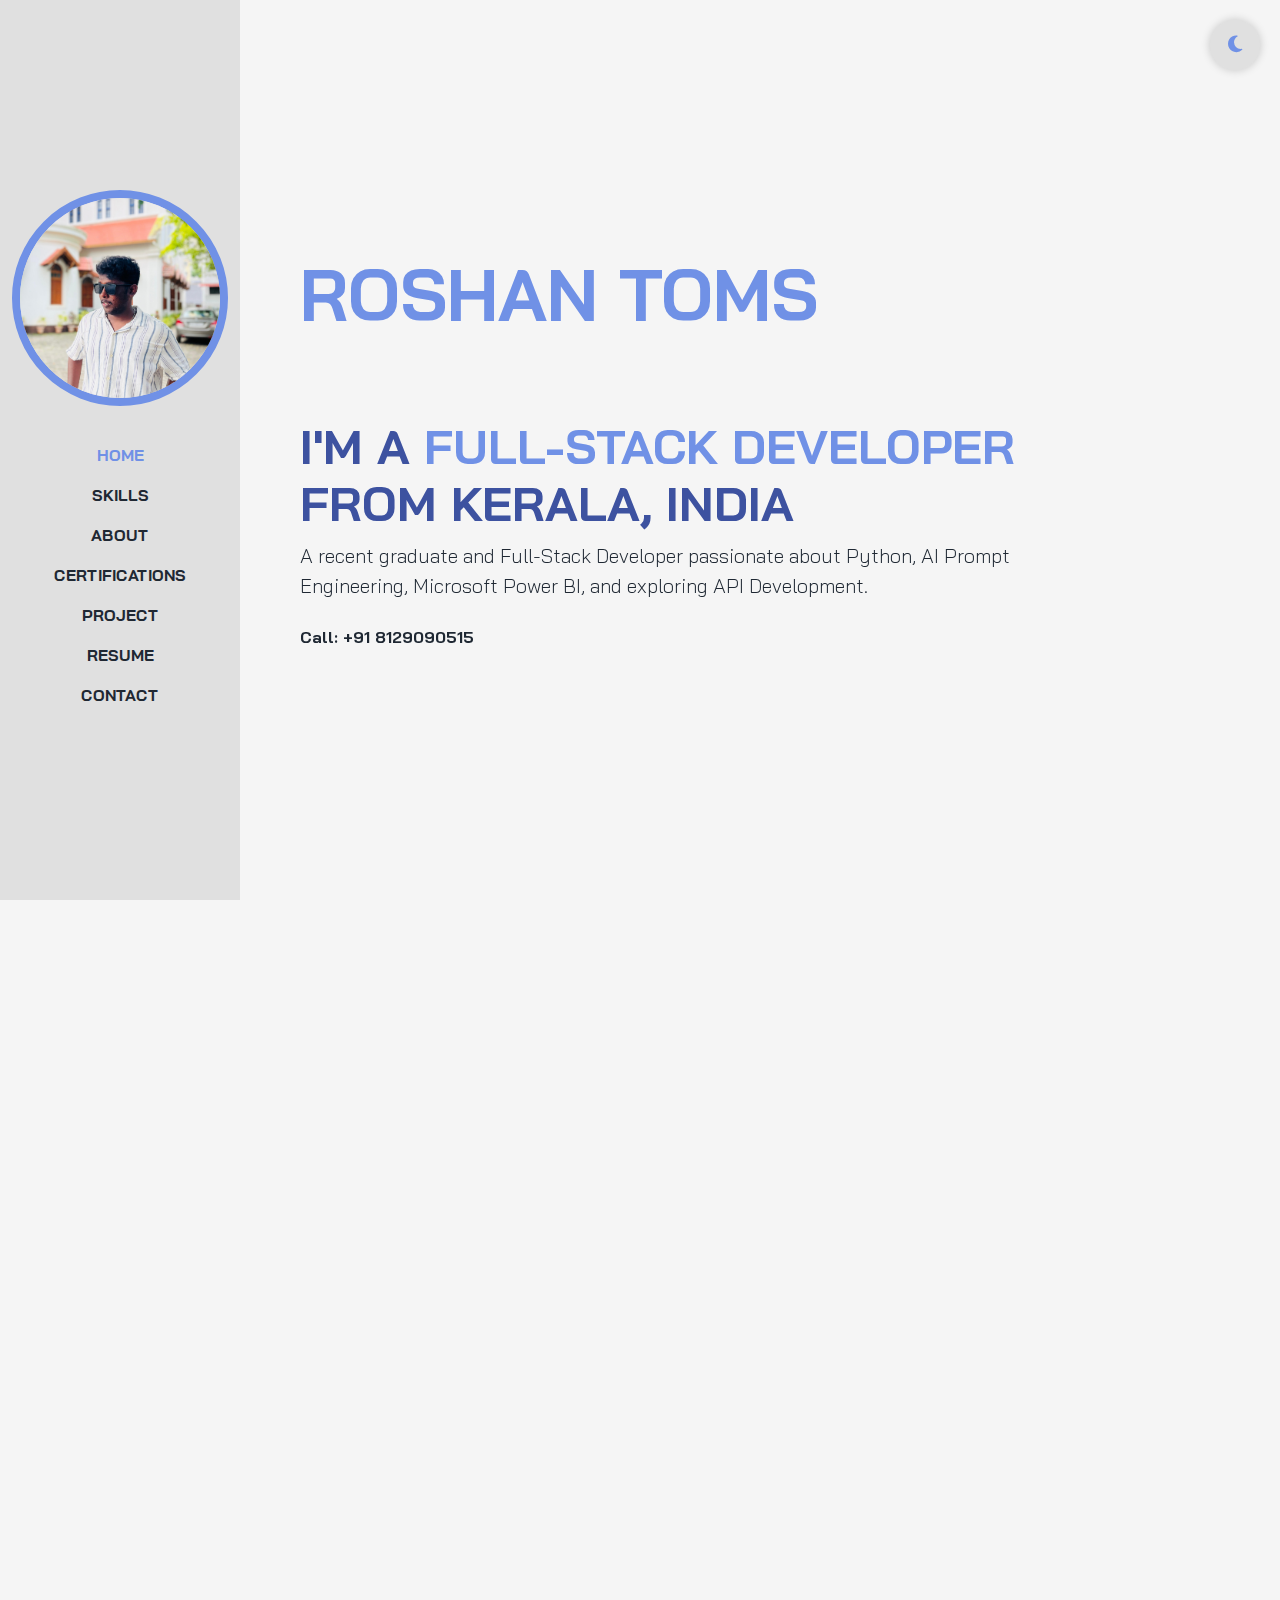
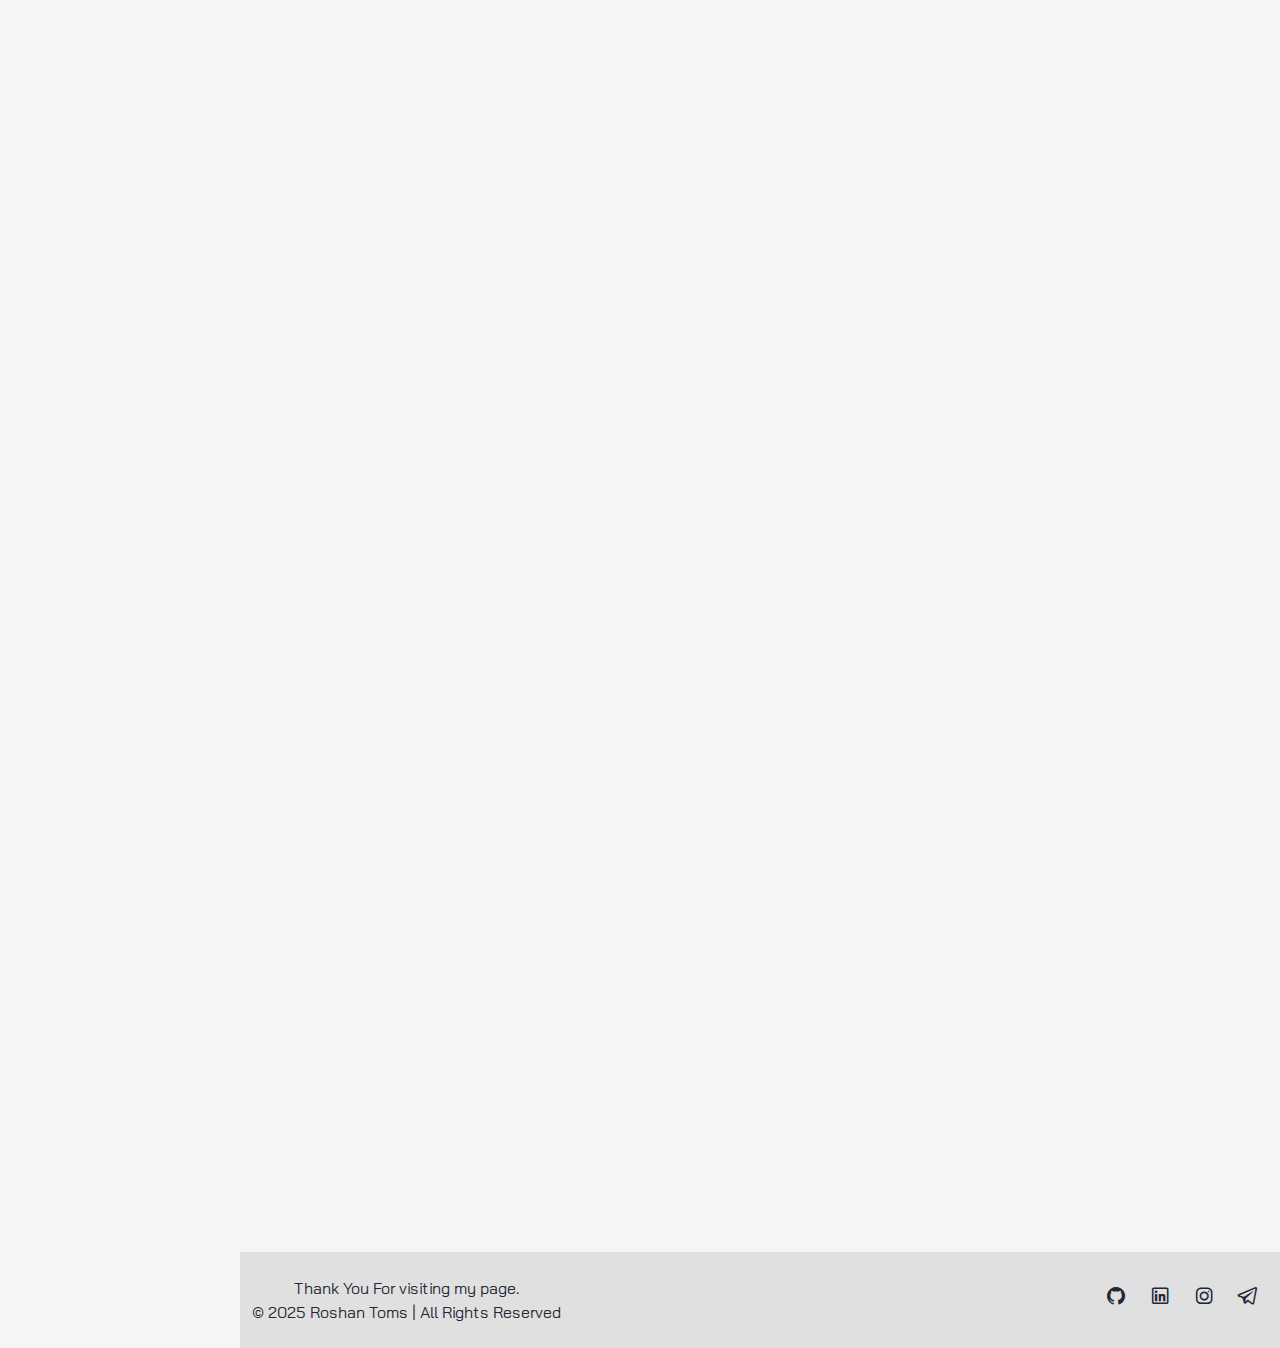
==== commit 43575d0e: "Updated portfolio" ====
--- a/index.html
+++ b/index.html
@@ -12,6 +12,7 @@
     <link rel="stylesheet" href="./porti/css/aos.css">
     <link rel="stylesheet" href="./porti/css/line-awesome.min.css">
     <link rel="stylesheet" href="./porti/css/style.css">
+    <link rel="stylesheet" href="https://cdnjs.cloudflare.com/ajax/libs/font-awesome/6.4.0/css/all.min.css">
 </head>
 <body data-bs-spy="scroll" data-bs-target=".navbar">
     <div class="cursor">
@@ -47,6 +48,9 @@
                         <a class="nav-link" href="#project">Project</a>
                     </li>
                     <li class="nav-item">
+                        <a class="nav-link" href="#resume">Resume</a>
+                    </li>
+                    <li class="nav-item">
                         <a class="nav-link" href="#contact">Contact</a>
                     </li>
                 </ul>
@@ -59,11 +63,14 @@
         <section id="home" class="full-height px-lg-5">
 
             <div class="container">
+                <div class="theme-toggle-container">
+                    <button id="themeToggle" aria-label="Toggle dark mode"></button>
+                </div>
                 <div class="row">
                     <div class="col-lg-10">
                         <h1 class="display-2 fw-bold" data-aos="fade-up"><span class="text-brand">ROSHAN TOMS</span></h1><br><br><br>
-                        <h1 class="display-5 fw-bold" data-aos="fade-up">I'M A <span class="text-brand">FULL-STACK DEVELOPER</span> <br>FROM KL, IND</h1>
-                        <p class="lead mt-2 mb-4" data-aos="fade-up" data-aos-delay="300">A recent graduate and Full-Stack Developer passionate about Python, AI Prompt Engineering, and exploring API Development.</p>
+                        <h1 class="display-5 fw-bold" data-aos="fade-up">I'M A <span class="text-brand">FULL-STACK DEVELOPER</span> <br>FROM KERALA, INDIA</h1>
+                        <p class="lead mt-2 mb-4" data-aos="fade-up" data-aos-delay="300">A recent graduate and Full-Stack Developer passionate about Python, AI Prompt Engineering, Microsoft Power BI, and exploring API Development.</p>
                         <div data-aos="fade-up" data-aos-delay="600">
                             <a href="#" class="link-custom">Call: +91 8129090515</a>
                         </div>
@@ -74,14 +81,15 @@
         </section>
 
 
-
+        
+        <!-- SKILLS -->
         <section id="skills" class="full-height px-lg-5">
             <div class="container">
 
                 <div class="row pb-4" data-aos="fade-up">
                     <div class="col-lg-8">
                         <h6 class="text-brand">SKILLS</h6>
-                        <h1>Skills</h1>
+                        <h1>My Core Skills & Strengths</h1>
                     </div>
                 </div>
 
@@ -120,14 +128,34 @@
                     <div class="col-md-4" data-aos="fade-up" data-aos-delay="300">
                         <div class="service p-4 bg-base rounded-4 shadow-effect">
                             <div class="iconbox rounded-4">
-                                <i class="las la-pen"></i>
+                                <i class="las la-chart-bar"></i>
+                            </div>
+                            <h5 class="mt-4 mb-2">Microsoft Power BI</h5>
+                            <p>Proficient in building AI-powered dashboards using Microsoft Power BI, enabling insightful data visualizations and real-time analytics for smarter decision-making.</p>
+                        </div>
+                    </div>
+
+                    <div class="col-md-4" data-aos="fade-up" data-aos-delay="600">
+                        <div class="service p-4 bg-base rounded-4 shadow-effect">
+                            <div class="iconbox rounded-4">
+                                <i class="las la-database"></i>
+                            </div>
+                            <h5 class="mt-4 mb-2">SQL</h5>
+                            <p>Demonstrates a strong foundation in database querying, data manipulation, and effective use of SQL for structured data analysis and reporting.</p>
+                        </div>
+                    </div>
+
+                    <div class="col-md-4" data-aos="fade-up" data-aos-delay="900">
+                        <div class="service p-4 bg-base rounded-4 shadow-effect">
+                            <div class="iconbox rounded-4">
+                                <i class="las la-brain"></i>
                             </div>
                             <h5 class="mt-4 mb-2">AI Prompt Engineering</h5>
                             <p>Skilled in crafting effective prompts to enhance AI model performance and generate high-quality outputs.</p>
                         </div>
                     </div>
 
-                    <div class="col-md-4" data-aos="fade-up" data-aos-delay="600">
+                    <div class="col-md-4" data-aos="fade-up" data-aos-delay="300">
                         <div class="service p-4 bg-base rounded-4 shadow-effect">
                             <div class="iconbox rounded-4">
                                 <i class="las la-users"></i>
@@ -137,7 +165,7 @@
                         </div>
                     </div>
 
-                    <div class="col-md-4" data-aos="fade-up" data-aos-delay="900">
+                    <div class="col-md-4" data-aos="fade-up" data-aos-delay="600">
                         <div class="service p-4 bg-base rounded-4 shadow-effect">
                             <div class="iconbox rounded-4">
                                 <i class="las la-pencil-ruler"></i>
@@ -147,17 +175,17 @@
                         </div>
                     </div>
 
-                    <div class="col-md-4" data-aos="fade-up" data-aos-delay="300">
-                        <div class="service p-4 bg-base rounded-4 shadow-effect">
-                            <div class="iconbox rounded-4">
-                                <i class="las la-users"></i>
+                    <div class="col-md-4" data-aos="fade-up" data-aos-delay="900">
+                        <div class="service p-4 bg-base rounded-4 shadow-effect">
+                            <div class="iconbox rounded-4">
+                                <i class="las la-bolt"></i>
                             </div>
                             <h5 class="mt-4 mb-2">Fast Learner</h5>
                             <p>Quick adaptability to new technologies and concepts.</p>
                         </div>
                     </div>
 
-                    <div class="col-md-4" data-aos="fade-up" data-aos-delay="600">
+                    <div class="col-md-4" data-aos="fade-up" data-aos-delay="300">
                         <div class="service p-4 bg-base rounded-4 shadow-effect">
                             <div class="iconbox rounded-4">
                                 <i class="las la-stopwatch"></i>
@@ -167,10 +195,10 @@
                         </div>
                     </div>
 
-                    <div class="col-md-4" data-aos="fade-up" data-aos-delay="900">
-                        <div class="service p-4 bg-base rounded-4 shadow-effect">
-                            <div class="iconbox rounded-4">
-                                <i class="las la-recycle"></i>
+                    <div class="col-md-4" data-aos="fade-up" data-aos-delay="600">
+                        <div class="service p-4 bg-base rounded-4 shadow-effect">
+                            <div class="iconbox rounded-4">
+                                <i class="las la-sync"></i>
                             </div>
                             <h5 class="mt-4 mb-2">Adaptability</h5>
                             <p>Ability to adjust to new challenges and environments.</p>
@@ -200,7 +228,7 @@
                         <h3 class="mb-4" data-aos="fade-up" data-aos-delay="300">Education</h3>
                         <div class="row gy-4">
 
-                            <div class="col-md-6" data-aos="fade-up" data-aos-delay="600">
+                            <div class="col-md-6" data-aos="fade-up" data-aos-delay="300">
                                 <div class="bg-base p-4 rounded-4 shadow-effect">
                                     <h4>Bachelor of Science in Electronics</h4>
                                     <p class="text-brand mb-2">IHRD College of Applied Science, Vazhakkad(2017 - 2022)</p>
@@ -216,7 +244,7 @@
                                 </div>
                             </div>
 
-                            <div class="col-md-6" data-aos="fade-up" data-aos-delay="600">
+                            <div class="col-md-6" data-aos="fade-up" data-aos-delay="300">
                                 <div class="bg-base p-4 rounded-4 shadow-effect">
                                     <h4>SSLC</h4>
                                     <p class="text-brand mb-2">Govt. Ganapath Boys High School, Chalappuram (2017)</p>
@@ -232,7 +260,7 @@
                                 </div>
                             </div>
 
-                            <div class="col-md-6" data-aos="fade-up" data-aos-delay="600">
+                            <div class="col-md-6" data-aos="fade-up" data-aos-delay="300">
                                 <div class="bg-base p-4 rounded-4 shadow-effect">
                                     <h4>Prompt Engineering</h4>
                                     <p class="text-brand mb-2">One Million Prompters Initiative (2025)</p>
@@ -243,7 +271,7 @@
                         </div>
 
 
-                        <h3 class="mb-4 mt-5" data-aos="fade-up" data-aos-delay="300">Experiance</h3>
+                        <h3 class="mb-4 mt-5" data-aos="fade-up" data-aos-delay="300">Experience</h3>
                         <div class="row gy-4">
 
                             <div class="col-md-6" data-aos="fade-up" data-aos-delay="600">
@@ -283,31 +311,49 @@
                         <h1>My Certifications</h1>
                     </div>
                 </div>
-                <div class="row gy-4 justify-content-center">
+                <div class="row gy-4">
                     <div class="col-lg-4" data-aos="fade-up" data-aos-delay="300">
-                        <div class="card bg-base shadow-effect" onclick="openPopup('./porti/images/Uniofcali.png')">
+                        <div class="card bg-base shadow-effect" onclick="openPopup('./porti/images/Degree_Certificate.jpg')">
                             <img src="./porti/images/Uniofcali.png" alt="" class="card-img-top">
                             <div class="card-body">
-                                <h5 class="card-title">Degree Certificate</h5>
+                                <h5 class="card-title">Degree</h5>
                                 <p class="card-text">Bachelor of Science in Electronics awarded by IHRD College of Applied Science.</p>
                             </div>
                         </div>
                     </div>
                     <div class="col-lg-4" data-aos="fade-up" data-aos-delay="600">
-                        <div class="card bg-base shadow-effect" onclick="openPopup('./porti/images/python.png')">
+                        <div class="card bg-base shadow-effect" onclick="openPopup('./porti/images/python.jpg')">
                             <img src="./porti/images/python.png" alt="Python Certificate" class="card-img-top">
                             <div class="card-body">
-                                <h5 class="card-title">Python Certificate</h5>
+                                <h5 class="card-title">Python</h5>
                                 <p class="card-text">Successfully completed Python course from KSWDC REACH (2023-2024).</p>
                             </div>
                         </div>
                     </div>
                     <div class="col-lg-4" data-aos="fade-up" data-aos-delay="900">
-                        <div class="card bg-base shadow-effect" onclick="openPopup('./porti/images/chatgpt.png')">
-                            <img src="./porti/images/chatgpt.png" alt="Prompt Engineering Certificate" class="card-img-top">
-                            <div class="card-body">
-                                <h5 class="card-title">Prompt Engineering Certificate</h5>
+                        <div class="card bg-base shadow-effect" onclick="openPopup('./porti/images/Prompt_Certificate.jpg')">
+                            <img src="./porti/images/brain.png" alt="Prompt Engineering Certificate" class="card-img-top">
+                            <div class="card-body">
+                                <h5 class="card-title">Prompt Engineering</h5>
                                 <p class="card-text">Completed One Million Prompters initiative focused on AI prompt engineering.</p>
+                            </div>
+                        </div>
+                    </div>
+                    <div class="col-lg-4" data-aos="fade-up" data-aos-delay="300">
+                        <div class="card bg-base shadow-effect" onclick="openPopup('./porti/images/Microsoft_PowerBI_Certificate.jpg')">
+                            <img src="./porti/images/power-bi.png" alt="Prompt Engineering Certificate" class="card-img-top">
+                            <div class="card-body">
+                                <h5 class="card-title">Microsoft Power BI</h5>
+                                <p class="card-text">Completed the Certified Workshop on AI Dashboards using Microsoft Power BI.</p>
+                            </div>
+                        </div>
+                    </div>
+                    <div class="col-lg-4" data-aos="fade-up" data-aos-delay="600">
+                        <div class="card bg-base shadow-effect" onclick="openPopup('./porti/images/SQL_Certificate.jpg')">
+                            <img src="./porti/images/sql.png" alt="Prompt Engineering Certificate" class="card-img-top">
+                            <div class="card-body">
+                                <h5 class="card-title">SQL</h5>
+                                <p class="card-text">Awarded the SQL Basics Course Certificate with Distinction</p>
                             </div>
                         </div>
                     </div>
@@ -330,14 +376,14 @@
                         <h1>My Project</h1>
                     </div>
                 </div>
-                <div class="row gy-4 justify-content-center">
+                <div class="row gy-4">
                     <div class="col-lg-4" data-aos="fade-up" data-aos-delay="300">
                         <div class="card bg-base shadow-effect project-card">
                             <div class="image-container">
                                 <img src="./porti/images/robin_asst.webp" alt="" class="card-img-top">
                                 <div class="card-buttons">
-                                    <a href="https://roshantoms.github.io/Robin-Assistant/" target="_blank" class="btn btn-brand" rel="noopener noreferrer">Preview</a>
-                                    <a href="https://github.com/roshantoms/Robin-Assistant/" target="_blank" class="btn btn-brand" rel="noopener noreferrer">Source Code</a>
+                                    <a href="https://roshantoms.github.io/Robin-AI/" target="_blank" class="btn btn-brand" rel="noopener noreferrer">Preview</a>
+                                    <a href="https://github.com/roshantoms/Robin-AI/" target="_blank" class="btn btn-brand" rel="noopener noreferrer">Source Code</a>
                                 </div>
                             </div>
                             <div class="card-body">
@@ -346,7 +392,7 @@
                             </div>
                         </div>
                     </div>
-                    <div class="col-lg-4" data-aos="fade-up" data-aos-delay="300">
+                    <div class="col-lg-4" data-aos="fade-up" data-aos-delay="600">
                         <div class="card bg-base shadow-effect project-card">
                             <div class="image-container">
                                 <img src="./porti/images/serpentrix.webp" alt="" class="card-img-top">
@@ -361,16 +407,26 @@
                             </div>
                         </div>
                     </div>
-                    <div class="col-lg-4" data-aos="fade-up" data-aos-delay="300"></div>
-                </div>
-            </div>
-        </section>
-
-        <div id="popup" class="popup" onclick="closePopup()">
-            <span class="close">&times;</span>
-            <img id="popup-img" class="popup-img" src="" alt="">
-        </div>
+                </div>
+            </div>
+        </section>
         <!-- PROJECT -->
+
+
+        <!-- RESUME -->
+
+        <section id="resume" class="full-height px-lg-5">
+            <div class="container">
+                <div class="row justify-content-center text-center">
+                    <div class="col-lg-8 pb-4" data-aos="fade-up">
+                        <h6 class="text-brand">RESUME</h6>
+                        <h1>For your reference</h1>
+                        <p class="lead">View my professional resume outlining my experience, skills, and projects.</p>
+                        <a href="./porti/docs/RoshanToms_CV_DA.pdf" class="btn btn-brand" target="_blank" rel="noopener noreferrer">Resume</a>
+                    </div>
+                </div>
+            </div>
+        </section>
 
 
         <!-- CONTACT -->
@@ -420,8 +476,8 @@
                     <div class="col-auto">
                         <div class="social-icons">
                             <a href="https://github.com/roshantoms/" target="_blank" rel="noopener noreferrer"><i class="lab la-github"></i></a>
-                            <a href="#"><i class="lab la-instagram"></i></a>
-                            <a href="#"><i class="lab la-skype"></i></a>
+                            <a href="https://www.linkedin.com/in/roshan-toms" target="_blank" rel="noopener noreferrer"><i class="lab la-linkedin"></i></a>
+                            <a href="https://www.instagram.com/roshantoms" target="_blank" rel="noopener noreferrer"><i class="lab la-instagram"></i></a>
                             <a href="#"><i class="lab la-telegram"></i></a>
                         </div>
                     </div>
@@ -440,6 +496,7 @@
     <script src="./porti/js/bootstrap.bundle.min.js"></script>
     <script src="./porti/js/aos.js"></script>
     <script src="./porti/js/main.js"></script>
+    <script src="./porti/js/light.js"></script>
 
     <script src="https://cdnjs.cloudflare.com/ajax/libs/gsap/3.12.2/gsap.min.js"></script>
 
--- a/porti/css/style.css
+++ b/porti/css/style.css
@@ -11,6 +11,54 @@
     --font-base: "Bai Jamjuree";
 }
 
+
+
+[data-theme="light"] {
+    /* Light theme variations */
+    --color-body: #1f2833;
+    --color-heading: #3d52a0;
+    --color-base: #e0e0e0;
+    --color-base2: #f5f5f5;
+    --color-brand: #7091e6;
+    --color-brand2: #3d52a0;
+}
+
+.theme-toggle-container {
+    position: fixed; /* Changed to fixed for global access */
+    top: 20px;
+    right: 20px;
+    z-index: 1000;
+    background-color: var(--color-base);
+    padding: 5px;
+    border-radius: 50%;
+    box-shadow: 0 0 10px rgba(0,0,0,0.2);
+}
+
+#themeToggle {
+    background: transparent;
+    border: none;
+    color: var(--color-brand);
+    font-size: 1.2rem;
+    cursor: pointer;
+    width: 40px;
+    height: 40px;
+    display: flex;
+    align-items: center;
+    justify-content: center;
+    transition: all 0.3s ease;
+}
+
+#themeToggle:hover {
+    color: var(--color-brand2);
+    transform: scale(1.1);
+}
+
+/* Smooth transitions */
+body {
+    transition: background-color 0.3s ease, color 0.3s ease;
+}
+
+
 body {
     background-color: var(--color-base2);
     color: var(--color-body);
@@ -34,6 +82,13 @@
 
 img {
     width: 100%;
+}
+
+.card-img-top {
+    height: 200px;
+    width: 100%;
+    object-fit: contain;
+    object-position: center;
 }
 
 .text-brand {
@@ -52,7 +107,6 @@
     justify-content: center;
     padding-top: 80px;
     padding-bottom: 80px;
-    border-bottom: 2px solid #0b0c10;
 }
 
 .shadow-effect {
@@ -77,14 +131,16 @@
 /* NAVBAR */
 .navbar {
     background-color: var(--color-base);
+    transition: all 0.3s ease;
 }
 
 .navbar .nav-link {
     font-weight: 700;
     text-transform: uppercase;
-    color: #c5c6c7;
+    color: var(--color-body);
     cursor: pointer;
     overflow: hidden;
+    transition: all 0.3s ease;
 }
 
 .navbar .nav-link span {
@@ -104,9 +160,7 @@
     .navbar {
         min-height: 100vh;
         width: var(--sidbar-width);
-        background: linear-gradient(#1f2833, #1f2833), url(../images/sidebar-img.jpg);
-        background-size: cover;
-        background-position: center;
+        background: var(--color-base);
     }
 
     .navbar-brand img {
